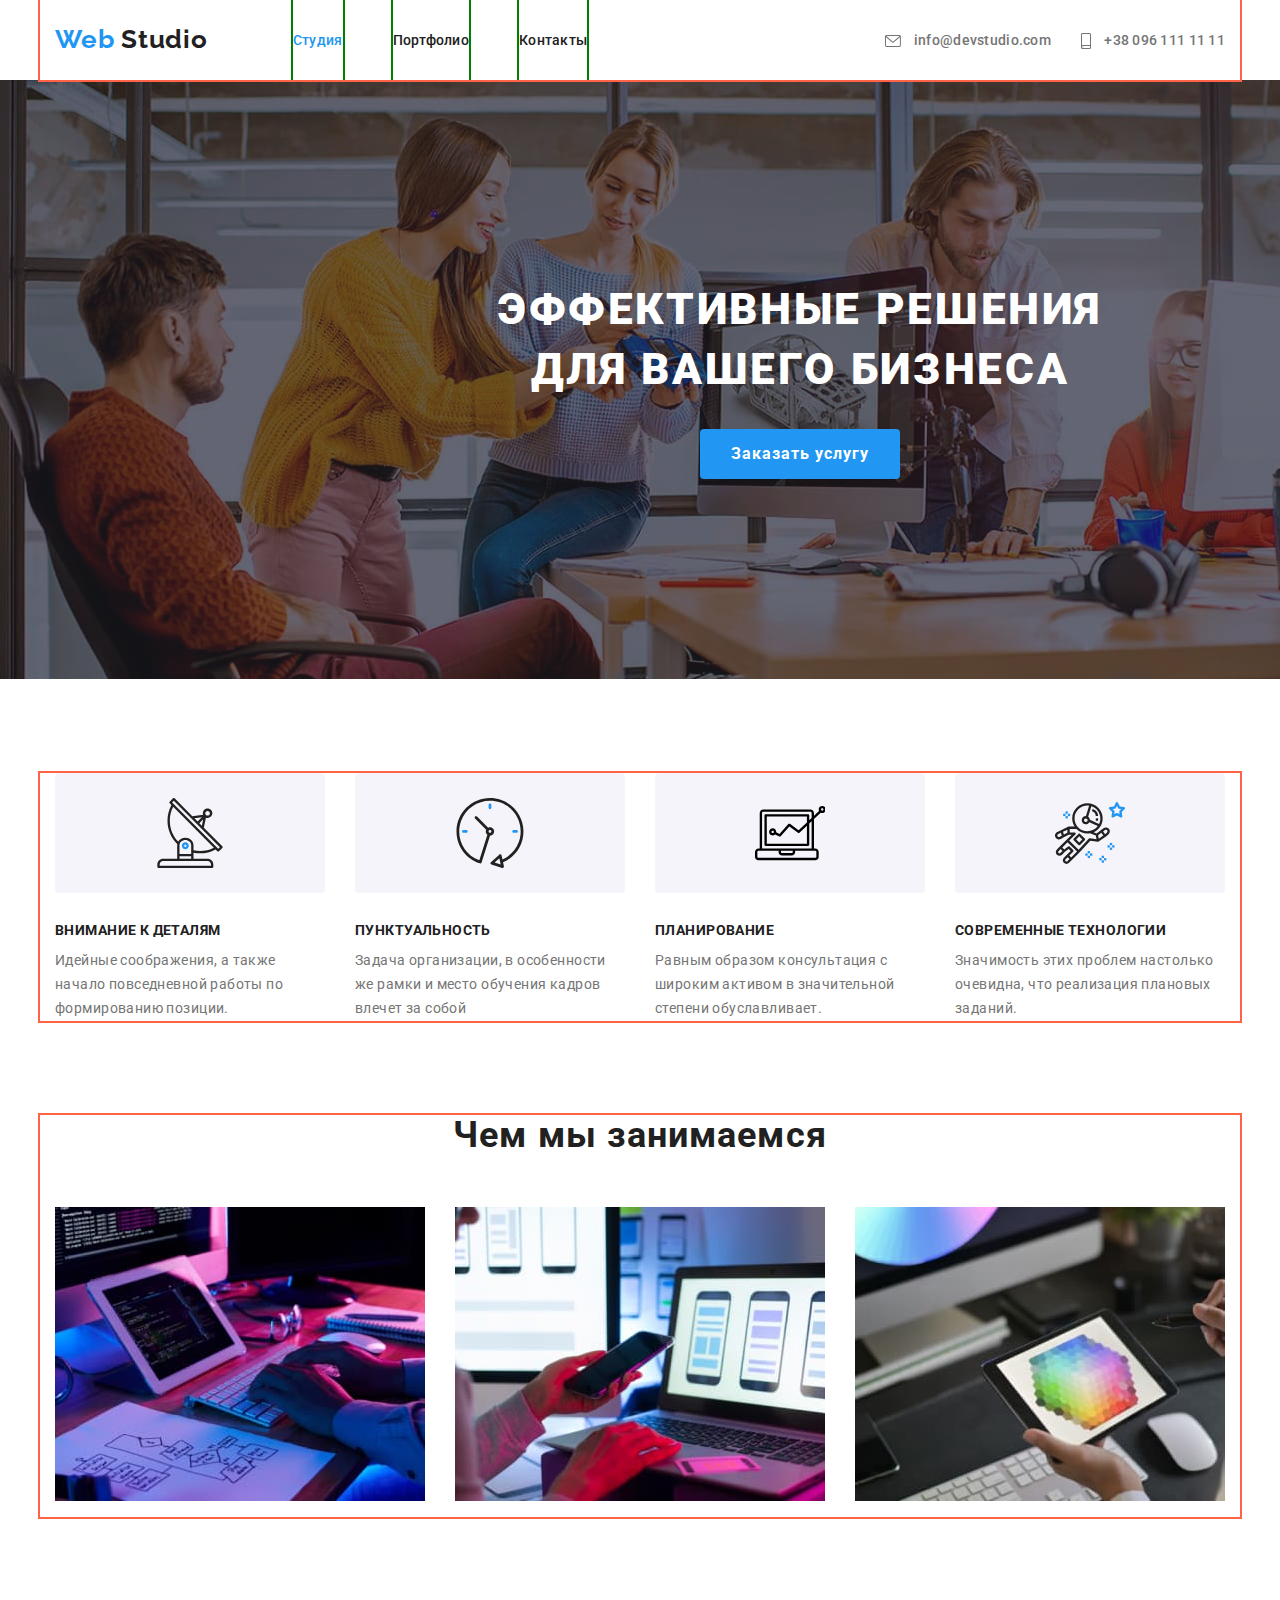
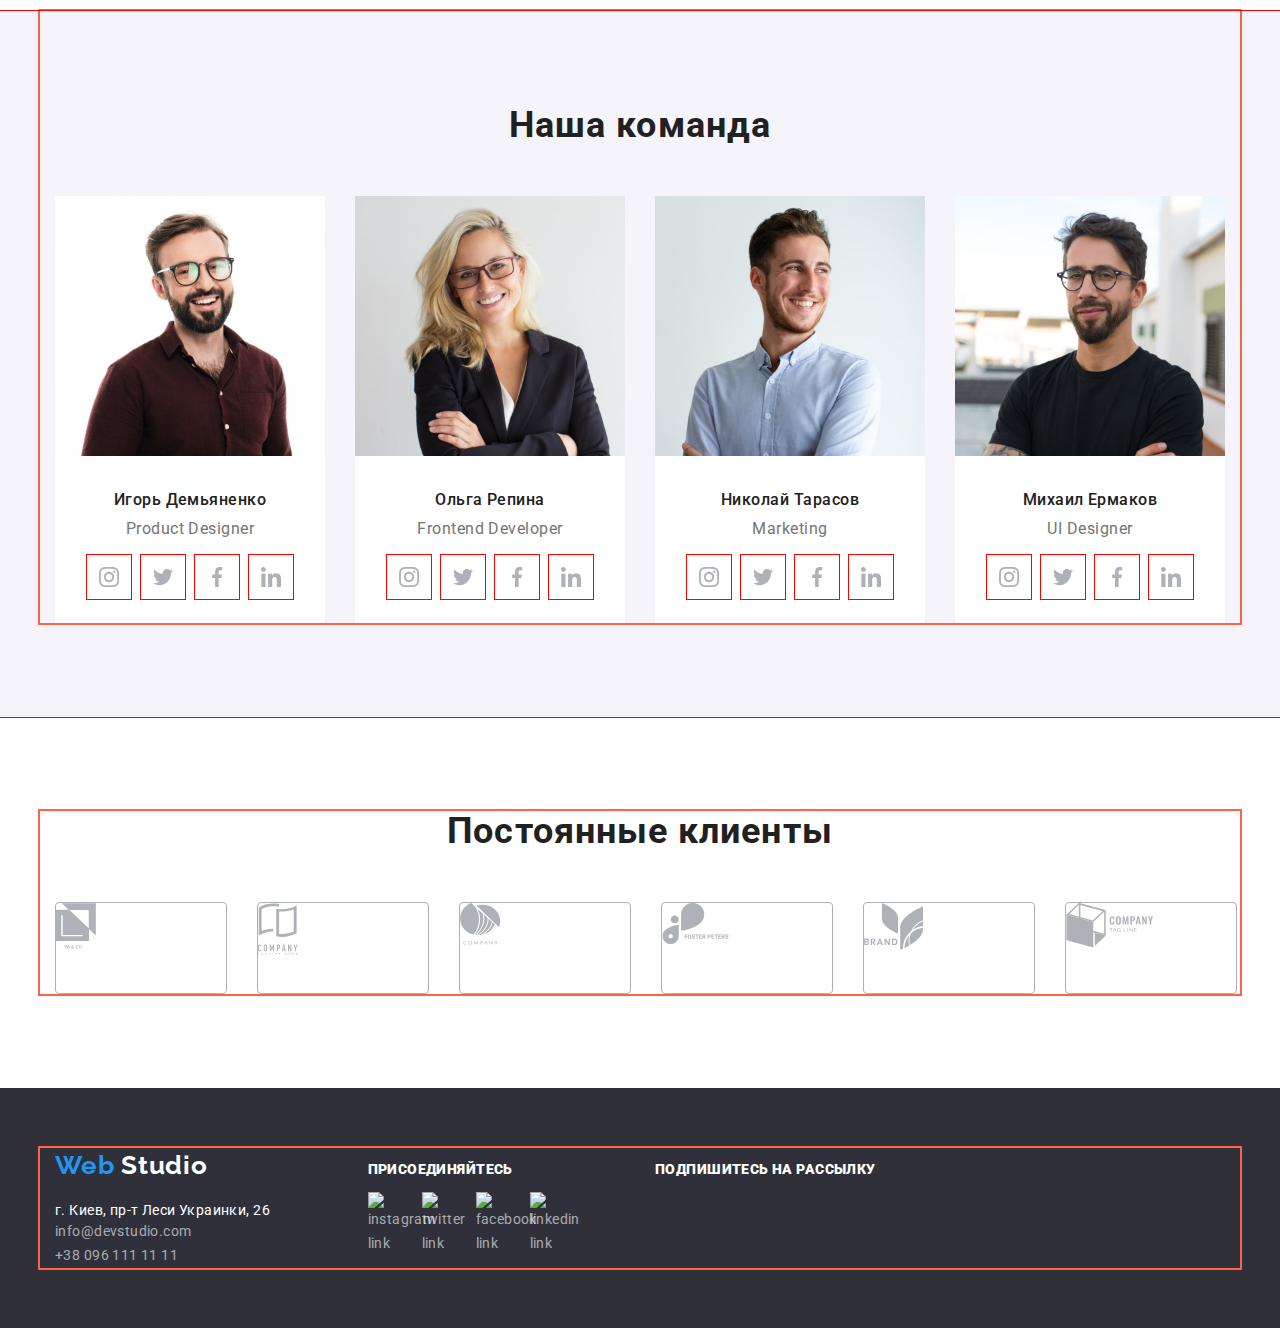
==== index.html @ 0bfc482b "111" ====
<!DOCTYPE html>
<html lang="ru">
	<head>
		<meta charset="UTF-8" />
		<meta name="viewport" content="width=device-width, initial-scale=1.0" />
		<title>Web Studio</title>
		<link rel="stylesheet" href="./css/normalize.css" />
		<link href="https://fonts.googleapis.com/css2?family=Raleway:wght@700&family=Roboto:wght@400;500;700;900&display=swap" rel="stylesheet">
		<link rel="stylesheet" href="./css/main.css" />
	</head>
	<body>
		<!-- header and navbar -->
		<header>
			<div class="container head">	
			<nav class="main-nav">
				
				<a class="logo" href="./index.html">
					<span>Web</span>
					Studio
				</a>
				<ul class="page-nav">
					<li><a class="nav-link active" href="">Студия</a></li>
					<li><a class="nav-link" href="portfolio.html">Портфолио</a></li>
					<li><a class="nav-link" href="">Контакты</a></li>
				</ul>
			</nav>
			<ul class="main-contacts">
				<li>
					<a class="con-link" href="mailto:info@devstudio.com">
						<svg class="contact-icon" width="16" height="12">
							<use href="./images/symbol-defs.svg#envelope" ></use>
						</svg>
						info@devstudio.com</a>
				</li>
				<li>
					<a class="con-link" href="tel:+380961111111">
						<svg class="contact-icon" width="10" height="16">
							<use href="./images/symbol-defs.svg#smartphone"></use>
						</svg>
						+38 096 111 11 11
					</a>
				</li>
			</ul>
				
			</div>

		</header>
		<main>
			<!-- hero -->
			<section class="overlay-banner">
				<div class="overlay-container">
				<h1 class="overlay">Эффективные решения<br> для вашего бизнеса</h1>

				<button type="button">Заказать услугу</button>
				</div>
			</section>
			<!-- our-advantages-section -->
			<section class="features-list">
				<div class="container">
				<h2 class="hidden">Наши преимущества</h2>
				<ul class="advantages">
					<li>
						
						<div class="feature-background">
							<svg class="feature-icon">
								<use href="./images/symbol-defs.svg#antenna">
								</use>
							</svg>
						</div>
						<h3 class="feature-name attention">Внимание к деталям</h3>
						<p class="feature-desc">
							Идейные соображения, а также начало повседневной работы по формированию позиции.
						</p>
					</li>
					<li>
						
						<div class="feature-background">
							<svg class="feature-icon">
								<use href="./images/symbol-defs.svg#clock">
								</use>
							</svg>
						</div>
						<h3 class="feature-name punctuality">Пунктуальность</h3>
						<p class="feature-desc">
							Задача организации, в особенности же рамки и место обучения кадров влечет за собой
						</p>
					</li>
					<li>
						
						<div class="feature-background">
							<svg class="feature-icon">
								<use href="./images/symbol-defs.svg#pc">
								</use>
							</svg>
						</div>
						<h3 class="feature-name planning">Планирование</h3>
						<p class="feature-desc">
							Равным образом консультация с широким активом в значительной степени обуславливает.
						</p>
					</li>
					<li>
						
						<div class="feature-background">
							<svg class="feature-icon">
								<use href="./images/symbol-defs.svg#spaceman">
								</use>
							</svg>
						</div>
						<h3 class="feature-name technology">Современные технологии</h3>
						<p class="feature-desc">
							Значимость этих проблем настолько очевидна, что реализация плановых заданий.
						</p>
					</li>
				</ul>
				</div>
			</section>
			<!-- what-are-we-doing-section -->
			<section class="what-we-do">
				<div class="container">
				<h2>Чем мы занимаемся</h2>
				<ul class="inventions">
					<li class="inventions-item">
						<a href=""><img src="./images/box1.jpg" alt="laptop image" width="370"  /></a>
						<h3 class="overlay">Десктопные приложения</h3>
					</li>
					<li class="inventions-item">
						<a href=""><img src="./images/box2.jpg" alt="cell phone image" width="370" /></a>
						<h3 class="overlay">Мобильные приложения</h3>
					</li>
					<li class="inventions-item">
						<a href=""><img src="./images/box3.jpg" alt="mac image" width="370" /></a>
						<h3 class="overlay">Дизайнерские решения</h3>
					</li>
				</ul>
				</div>
			</section>
			<!-- our-team-section -->
			<section class="our-team">
				<div class="container">
				<h2>Наша команда</h2>

				<!-- our-team-list -->
				<ul class="team">
					<li>
						<img class="avatar" src="./images/igor.jpg" alt="фото Игорь Демьяненко" width="270" />
						
						<h3>Игорь Демьяненко</h3>
						<p class="position">Product Designer</p>

						<!-- social-media-links -->
						<ul class="employer-social">
							<li class="list-item">
								<a class="soclink" href="">
									<svg class="social-icon"><use href="./images/symbol-defs.svg#instalogo"></use> </svg>
									<!-- <img src="./images/instalogo.svg" alt="instagram link" width="20" /> -->
								</a>
							</li>
							<li class="list-item">
								<a class="soclink" href="">
									<svg class="social-icon">
										<use href="./images/symbol-defs.svg#twitlogo"></use>
									</svg>
									<!-- <img src="./images/twitlogo.svg" alt="twitter link" width="20" /> -->
								</a>
							</li>
							<li class="list-item">
								<a class="soclink" href="">
									<svg class="social-icon">
										<use href="./images/symbol-defs.svg#fblogo"></use>
									</svg>
									<!-- <img src="./images/fblogo.svg" alt="facebook link" width="20" /> -->
								</a>
							</li>
							<li class="list-item">
								<a class="soclink" href="">
									<svg class="social-icon">
										<use href="./images/symbol-defs.svg#lilogo"></use>
									</svg>
									<!-- <img src="./images/lilogo.svg" alt="linkedin link" width="20" /> -->
								</a>
							</li>
						</ul>
					</li>

					<li>
						<img class="avatar" src="./images/olga1.jpg" alt="фото Ольга Репина" width="270" />
						<h3>Ольга Репина</h3>
						<p p class="position">Frontend Developer</p>

						<!-- social-media-links -->
						<ul class="employer-social">
							<li class="list-item">
								<a class="soclink" href="">
									<svg class="social-icon">
										<use href="./images/symbol-defs.svg#instalogo"></use>
									</svg>
									<!-- <img src="./images/instalogo.svg" alt="instagram link" width="20" /> -->
								</a>
							</li>
							<li class="list-item">
								<a class="soclink" href="">
									<svg class="social-icon">
										<use href="./images/symbol-defs.svg#twitlogo"></use>
									</svg>
									<!-- <img src="./images/twitlogo.svg" alt="twitter link" width="20" /> -->
								</a>
							</li>
							<li class="list-item">
								<a class="soclink" href="">
									<svg class="social-icon">
										<use href="./images/symbol-defs.svg#fblogo"></use>
									</svg>
									<!-- <img src="./images/fblogo.svg" alt="facebook link" width="20" /> -->
								</a>
							</li>
							<li class="list-item">
								<a class="soclink" href="">
									<svg class="social-icon">
										<use href="./images/symbol-defs.svg#lilogo"></use>
									</svg>
									<!-- <img src="./images/lilogo.svg" alt="linkedin link" width="20" /> -->
								</a>
							</li>
						</ul>
					</li>

					<li>
						<img class="avatar" src="./images/nikolay.jpg" alt="фото Николай Тарасов" width="270" />
						<h3>Николай Тарасов</h3>
						<p p class="position">Marketing</p>

						<!-- social-media-links -->
						<ul class="employer-social">
							<li class="list-item">
								<a class="soclink" href="">
									<svg class="social-icon">
										<use href="./images/symbol-defs.svg#instalogo"></use>
									</svg>
									<!-- <img src="./images/instalogo.svg" alt="instagram link" width="20" /> -->
								</a>
							</li>
							<li class="list-item">
								<a class="soclink" href="">
									<svg class="social-icon">
										<use href="./images/symbol-defs.svg#twitlogo"></use>
									</svg>
									<!-- <img src="./images/twitlogo.svg" alt="twitter link" width="20" /> -->
								</a>
							</li>
							<li class="list-item">
								<a class="soclink" href="">
									<svg class="social-icon">
										<use href="./images/symbol-defs.svg#fblogo"></use>
									</svg>
									<!-- <img src="./images/fblogo.svg" alt="facebook link" width="20" /> -->
								</a>
							</li>
							<li class="list-item">
								<a class="soclink" href="">
									<svg class="social-icon">
										<use href="./images/symbol-defs.svg#lilogo"></use>
									</svg>
									<!-- <img src="./images/lilogo.svg" alt="linkedin link" width="20" /> -->
								</a>
							</li>
						</ul>
					</li>

					<li>
						<img class="avatar" src="./images/mikhail.jpg" alt="фото Михаил Ермаков" width="270" />
						<h3>Михаил Ермаков</h3>
						<p p class="position">UI Designer</p>

						<!-- social-media-links -->
						<ul class="employer-social">
							<li class="list-item">
								<a class="soclink" href="">
									<svg class="social-icon">
										<use href="./images/symbol-defs.svg#instalogo"></use>
									</svg>
									<!-- <img src="./images/instalogo.svg" alt="instagram link" width="20" /> -->
								</a>
							</li>
							<li class="list-item">
								<a class="soclink" href="">
									<svg class="social-icon">
										<use href="./images/symbol-defs.svg#twitlogo"></use>
									</svg>
									<!-- <img src="./images/twitlogo.svg" alt="twitter link" width="20" /> -->
								</a>
							</li>
							<li class="list-item">
								<a class="soclink" href="">
									<svg class="social-icon">
										<use href="./images/symbol-defs.svg#fblogo"></use>
									</svg>
									<!-- <img src="./images/fblogo.svg" alt="facebook link" width="20" /> -->
								</a>
							</li>
							<li class="list-item">
								<a class="soclink" href="">
									<svg class="social-icon">
										<use href="./images/symbol-defs.svg#lilogo"></use>
									</svg>
									<!-- <img src="./images/lilogo.svg" alt="linkedin link" width="20" /> -->
								</a>
							</li>
						</ul>
					</li>
				</ul>
				</div>
			</section>
			<!-- regular-customers-section -->
			<section class="regular-customers">
				<div class="container">
				<h2>Постоянные клиенты</h2>
				<!-- regular-customers-list -->
				<ul class="customers-logo">
					<li>
						<a class="customer-svg" href="">
							<svg class="customer-link">
								<use href="./images/symbol-defs.svg#yacologo" width="44" height="49"></use>
							</svg>
							<!-- <img src="./images/yacologo.svg" alt=" компания YA & CO" width="44" / > -->
						</a>
					</li>
					<li>
						<a class="customer-svg" href="">
							<svg class="customer-link">
								<use href="./images/symbol-defs.svg#taglinelogo" width="40" height="52"></use>
							</svg>
							<!-- <img src="./images/taglinelogo.svg" alt=" компания Tagline Here Company" width="40" /> -->
						</a>
					</li>
					<li>
						<a class="customer-svg" href="">
							<svg class="customer-link">
								<use href="./images/symbol-defs.svg#companylogo" width="41" height="42"></use>
							</svg>
							<!-- <img src="./images/companylogo.svg" alt=" компания Company" width="41" /> -->
						</a>
					</li>
					<li>
						<a class="customer-svg" href="">
							<svg class="customer-link">
								<use href="./images/symbol-defs.svg#fosterlogo" width="80" height="42"></use>
							</svg>
							<!-- <img src="./images/fosterlogo.svg" alt=" компания Foster Peters" width="80" /> -->
						</a>
					</li>
					<li>
						<a class="customer-svg" href="">
							<svg class="customer-link">
								<use href="./images/symbol-defs.svg#brandlogo" width="59" height="47"></use>
							</svg>
							<!-- <img src="./images/brandlogo.svg" alt=" компания Brand" width="60" /> -->
						</a>
					</li>
					<li>
						<a class="customer-svg" href="">
							<svg class="customer-link">
								<use href="./images/symbol-defs.svg#taglogo" width="88" height="45"></use>
							</svg>
							<!-- <img src="./images/taglogo.svg" alt=" компания Tag Line Company" width="89" /> -->
						</a>
					</li>
				</ul>
				</div>
			</section>
		</main>
		<!-- footer-section -->
		<footer>
			<div class="container footer">
			<div class="footer-left">
				<a class="footer-logo" href="./index.html">
					<span>Web</span>
					Studio
				</a>

				<address>
					<a class="map"
						href="https://www.google.com/maps/d/viewer?mid=10uSM3H-mIU3GznYo2szRIEphczw&msa=0&ll=50.42732700000004%2C30.538092&z=17"
						target="_blank"
						title="Google карта"
					>
						г. Киев, пр-т Леси Украинки, 26
					</a></br>
					<a href="mailto:info@devstudio.com">info@devstudio.com</a></br>

					<a href="tel:+380961111111">+38 096 111 11 11</a>
				</address>
			</div>
			<div class="footer-middle">
			<p><b>присоединяйтесь</b></p>
			
			<ul class="footer-social">
				<li>
					<a href="">
						<img src="./images/instalogo.svg" alt="instagram link" width="20" />
					</a>
				</li>
				<li>
					<a href="">
						<img src="./images/twitlogo.svg" alt="twitter link" width="20" />
					</a>
				</li>
				<li>
					<a href="">
						<img src="./images/fblogo.svg" alt="facebook link" width="20" />
					</a>
				</li>
				<li>
					<a href=""><img src="./images/lilogo.svg" alt="linkedin link" width="20" /></a>
				</li>
			</ul>
			</div>
			<div class="footer-right">
			<p><b>Подпишитесь на рассылку</b></p>
			<!--<button type="button">Подписаться</button>-->
			</div>
			</div>
		</footer>
	</body>
</html>
---- css/main.css ----
:root {
	--main-bg-color: #ffffff;
	--sec-bg-color: #f5f4fa;
	--footer-bg-color: #2f303a;
	--footer-ico-bg: #ffffff;
	--features-bg-color: #f5f4fa;
	--main-txt-color: #212121;
	--sec-txt-color: #757575;
	--over-txt-color: #ffffff;
	--accent-color: #2196f3;
}
html {
	box-sizing: border-box;
}

*,
*::before,
*::after {
	box-sizing: inherit;
}
/* fonts
font-family: 'Raleway', sans-serif;
font-family: 'Roboto', sans-serif; */

/*body main bg color and fonts, other main colors and styles */
body {
	background-color: var(--main-bg-color);
	color: var(--main-txt-color);
	font-family: "Roboto", sans-serif;
}
ul {
	list-style-type: none;
	padding: 0px;
	margin: 0px;
}
p,
.con-link {
	color: var(--sec-txt-color);
}

/*.team {
	background-color: var(--sec-bg-color);
}*/
.our-team {
	background-color: var(--sec-bg-color);
}
footer {
	background-color: var(--footer-bg-color);
}
span {
	color: var(--accent-color);
}
/* logo style */

.logo {
	font-family: "Raleway", sans-serif;
	font-weight: bold;
	font-size: 26px;
	line-height: 1.15;
	letter-spacing: 0.03em;
	color: var(--main-txt-color);
	text-decoration: none;
	margin-right: 85px;
}

.nav-link {
	color: var(--main-txt-color);

	display: block;
	padding-top: 32px;
	padding-bottom: 32px;
}
.nav-link,
.con-link {
	font-weight: 500;
	font-size: 14px;
	line-height: 1.15;
	letter-spacing: 0.02em;
	text-decoration: none;
}
.nav-link.active {
	color: var(--accent-color);
}
.nav-link:hover,
.nav-link:focus,
.con-link:hover,
.con-link:focus {
	color: var(--accent-color);
}
.contact-icon {
	margin-right: 10px;
	vertical-align: middle;
	fill: currentColor;
}

/* hero */
.overlay-banner {
	/*padding-bottom: 94px;*/

	padding-top: 200px;
	padding-bottom: 200px;
	background-color: grey;
	background-image: linear-gradient(to right, rgba(47, 48, 58, 0.4), rgba(47, 48, 58, 0.4)), url("../images/hero.jpg");
	max-width: 1600px;
	background-repeat: no-repeat;
	margin-right: auto;
	margin-left: auto;
	/*background-image: url("../images/hero.jpg");
	background-image: linear-gradient(to right, rgba(255, 0, 0, 0.4), rgba(0, 0, 255, 0.4));*/
}
.overlay-container {
	text-align: center;
	/*padding-top: 200px;
	padding-bottom: 200px;
	background: grey;*/
	/*outline: 2px solid tomato;*/
	/*height: 600px;*/
	width: 1600px;
	margin-left: auto;
	margin-right: auto;
}
.overlay {
	color: var(--over-txt-color);
	/*background-color: grey;*/
}
.overlay-container button {
	cursor: pointer;
}
h1 {
	font-weight: 900;
	font-size: 44px;
	line-height: 1.36;
	text-align: center;
	letter-spacing: 0.06em;
	text-transform: uppercase;
	margin-top: 0;
}
button {
	font-family: "Roboto", sans-serif;
	font-weight: bold;
	font-size: 16px;
	line-height: 1.87;
	text-align: center;
	letter-spacing: 0.06em;
	background-color: var(--accent-color);
	color: var(--over-txt-color);
	width: 200px;
	height: 50px;
	border: transparent;
	border-radius: 4px;
}
/* features with hidden h2 */
.features-list {
	padding-top: 94px;
	padding-bottom: 94px;
}
.hidden {
	display: none;
}
.what-we-do {
	padding-bottom: 94px;
}
.features {
	background-color: var(--features-bg-color);
}

.feature-name {
	font-weight: bold;
	font-size: 14px;
	line-height: 1.14;
	letter-spacing: 0.03em;
	text-transform: uppercase;
	margin-top: 0px;
	margin-bottom: 10px;
}
.feature-background {
	display: flex;
	background-color: #f5f4fa;
	width: 270px;
	height: 120px;
	align-items: center;
	justify-content: center;
	border-radius: 4px;
	margin-bottom: 30px;
}
.feature-icon {
	width: 70px;
	height: 70px;
}
.feature-desc {
	font-size: 14px;
	line-height: 1.71;
	letter-spacing: 0.03em;
	margin-top: 0;
	margin-bottom: 0px;
}
h2 {
	font-weight: bold;
	font-size: 36px;
	line-height: 1.16;
	text-align: center;
	letter-spacing: 0.03em;
	margin-top: 0;
	margin-bottom: 0;
	margin-bottom: 50px;
}
h3.overlay {
	font-weight: bold;
	font-size: 14px;
	line-height: 1.15;
	text-align: center;
	letter-spacing: 0.03em;
	text-transform: uppercase;
	margin-top: 0px;
	margin-bottom: 0px;
}
.team h3 {
	font-weight: 500;
}
.team h3,
.position {
	font-size: 16px;
	line-height: 1.18;
	text-align: center;
	letter-spacing: 0.03em;
	margin-top: 0px;

	padding-bottom: px;
}
.team h3 {
	margin-bottom: 10px;
}
/* svg logo*/
.contact-icon {
	width: px;
}
.employer-social li {
	display: flex;
	align-items: center;
	justify-content: center;
	width: 44px;
	height: 44px;
	outline: 1px solid red;
}

.employer-social li a {
	display: block;
	/*width: 20px;
	height: 20px;*/
	width: 44px;
	height: 44px;
	display: flex;
	align-items: center;
	justify-content: center;
}
.soclink {
	width: 44px;
	height: 44px;
}
/*.soclink:hover {
	background-color: var(--accent-color);
	border-radius: 50%;
}
.soclink :hover {
	fill: white;
}*/
.list-item a:hover {
	background-color: var(--accent-color);
	border-radius: 50%;
}
.list-item svg:hover {
	fill: white;
}
/*.employer-social a:hover {
	background-color: var(--accent-color);
	border-radius: 50%;
	fill: white;
}*/
/*.employer-social svg:hover {
	fill: white;
}*/

/*.employer-social li:hover {
	background-color: var(--accent-color);
	
	border-radius: 50%;
	cursor: pointer;
}
.employer-social .social-link:hover {
	fill: white;
}*/

.social-icon {
	width: 20px;
	height: 20px;
	fill: #afb1b8;
}

.regular-customers .container h2 {
	/*padding-top: 94px;*/
}
.regular-customers {
	padding-top: 94px;
	padding-bottom: 94px;
}
.our-team .container {
	padding-top: 94px;
}
.customers-logo li {
	border: 1px solid #afb1b8;
	border-radius: 4px;
}
.our-team {
	padding-bottom: 94px;
	outline: 1px solid red;
}
.team {
	display: flex;
	/*padding-bottom: 94px;*/
}
.team li {
	margin-right: 30px;
	background-color: var(--main-bg-color);
}
.team li:last-child {
	margin-right: 0px;
}
.team .avatar {
	margin-bottom: 30px;
}
.team .position {
	margin-bottom: 16px;
}
.employer {
	margin-bottom: 10px;
}
.employer-social {
	margin-bottom: 24px;
	display: flex;
	/*padding-left: 44px;*/
	margin-left: 32px;
	margin-right: 32px;
}

.employer-social li {
	margin-right: 10px;
}
.employer-social li:last-child {
	margin-right: 0;
}
.employer-social img {
	padding: 0;
}
/* footer */
.footer-logo {
	font-family: "Raleway", sans-serif;
	font-weight: bold;
	font-size: 26px;
	line-height: 1.15;
	letter-spacing: 0.03em;
	color: var(--over-txt-color);
	text-decoration: none;
}
footer .map {
	font-style: normal;
	font-weight: normal;
	text-transform: inherit;
}
footer p,
.map {
	font-weight: bold;
	font-size: 14px;
	line-height: 1.14;
	letter-spacing: 0.03em;
	text-transform: uppercase;
	color: var(--over-txt-color);
}
footer a {
	color: rgba(255, 255, 255, 0.6);
	font-weight: normal;
	font-style: normal;
	font-size: 14px;
	line-height: 1.71;
	text-decoration: none;
	letter-spacing: 0.03em;
}
/* -=P O R T F O L I O=- */
.filters {
	padding-top: 94px;
	padding-bottom: 94px;
}
.filters .filters-list {
	display: flex;
	justify-content: center;
	margin-bottom: 50px;
}
.filters-list li {
	margin-right: 8px;
}
.filters-list li:last-child {
	margin-right: 0px;
}
.filter-b {
	font-weight: 500;
	font-size: 16px;
	line-height: 1.62;
	text-align: center;
	letter-spacing: 0.03em;
	background-color: var(--features-bg-color);
	color: var(--main-txt-color);
}
.filters button:hover,
.filters button:focus {
	background-color: var(--accent-color);
	color: var(--over-txt-color);
}

.portfolio h3 {
	font-weight: bold;
	font-size: 18px;
	line-height: 2;
	letter-spacing: 0.06em;
	margin-bottom: 0;
	margin-top: 0px;
}
.description {
	font-size: 16px;
	line-height: 1.87;
	letter-spacing: 0.03em;
	color: var(--sec-txt-color);
	margin-top: 4px;
}
.selected {
	background-color: var(--accent-color);
	color: var(--over-txt-color);
}
.filter-b {
	padding-left: 20px;
	padding-right: 20px;
	padding-bottom: 6px;
	padding-top: 6px;
	width: auto;
	height: auto;
}
.thumbnails {
	margin-top: 90px;
	padding-left: 0px;
	padding-right: 0px;
	margin-bottom: 94px;
}
.portfolio {
	display: flex;

	flex-wrap: wrap;
}
.portfolio li {
	margin-right: 30px;
	/*outline: 1px solid #eeeeee;*/
	margin-bottom: 30px;
}
.item-border {
	border-left: 1px solid #eeeeee;
	border-bottom: 1px solid #eeeeee;
	border-right: 1px solid #eeeeee;
	padding-left: 24px;
	padding-right: 24px;
	padding-bottom: 20px;
	padding-top: 20px;
}
.portfolio li:nth-last-child(-n + 3) {
	margin-bottom: 0;
}
.portfolio li:nth-child(3n + 0) {
	margin-right: 0px;
}
.portfolio-item img {
	display: block;
}
.portfolio a {
	color: var(--main-txt-color);
	text-decoration: none;
}
.porfolio .overlay {
	font-style: normal;
	font-weight: normal;
	font-size: 18px;
	line-height: 1.55;
	letter-spacing: 0.03em;
}

/* -= Home Work 3 =- */
/* -= blocks & flexes =- */

.container {
	width: 1200px;
	padding-left: 15px;
	padding-right: 15px;
	margin-left: auto;
	margin-right: auto;
	/*background-color: salmon;*/
	outline: 2px solid tomato;
}
.head {
	height: 80px;
}
/*.main-nav,
a,
ul {
	display: flex;
}*/
.main-nav,
.page-nav {
	display: flex;
	align-items: center;
}

.main-nav li {
	outline: 2px solid green;
	margin-right: 50px;
}
.main-nav li:last-child {
	margin-right: 0;
}
.main-contacts {
	display: flex;
	align-items: center;
	margin-left: auto;
}
.main-contacts li {
	margin-right: 30px;
}
.main-contacts li:last-child {
	margin-right: 0;
}

.head {
	display: flex;
}
.head ul {
	padding-left: 0;
}
.advantages {
	display: flex;
}
.advantages li {
	width: 270px;
	margin-right: 30px;
}
.advantages li:last-child {
	margin-right: 0px;
}
.inventions {
	display: flex;
}
.inventions li {
	margin-right: 30px;
}
.inventions li:last-child {
	margin-right: 0;
}
.inventions-item a {
	padding: 0;
	display: block;
}
.inventions-item a img {
	display: block;
}
.customers-logo {
	display: flex;

	/*padding-bottom: 94px;*/
	/*outline: 1px solid black;*/
}
.customers-logo li {
	display: inline-table;

	width: 170px;
	height: 90px;
	margin-right: 30px;
}
.customer-svg {
	align-items: center;
	min-height: 90px;
	display: flex;
	justify-content: center;
}
.customer-link {
	background-position: center;
	width: 170px;
	height: 90px;
}
.customers-logo :last-child {
	margin-right: 0px;
}

footer {
	padding-top: 60px;
	padding-bottom: 60px;
}
.footer-left {
	flex-basis: 231px;
}
.footer-left .footer-logo {
	display: block;
	margin-bottom: 20px;
}
.footer-middle {
	flex-basis: 206px;
}
.footer-social {
	display: flex;
}
.footer-social li {
	width: 44px;
	margin-right: 10px;
}
.footer-social li:last-child {
	margin-right: 0px;
}
.footer-right {
	flex-basis: 570px;
}

.footer {
	display: flex;
	justify-content: space-between;
	align-items: baseline;
	/*align-items: center;*/
}

.fake-picture {
	width: 270px;
	height: 120px;
	margin-bottom: 30px;
	background-color: lightgrey;
}

.filters-list button {
	padding-top: 6px;
	padding-bottom: 6px;
	padding-left: 22px;
	padding-right: 22px;
}
.description {
	margin-bottom: 0;
}
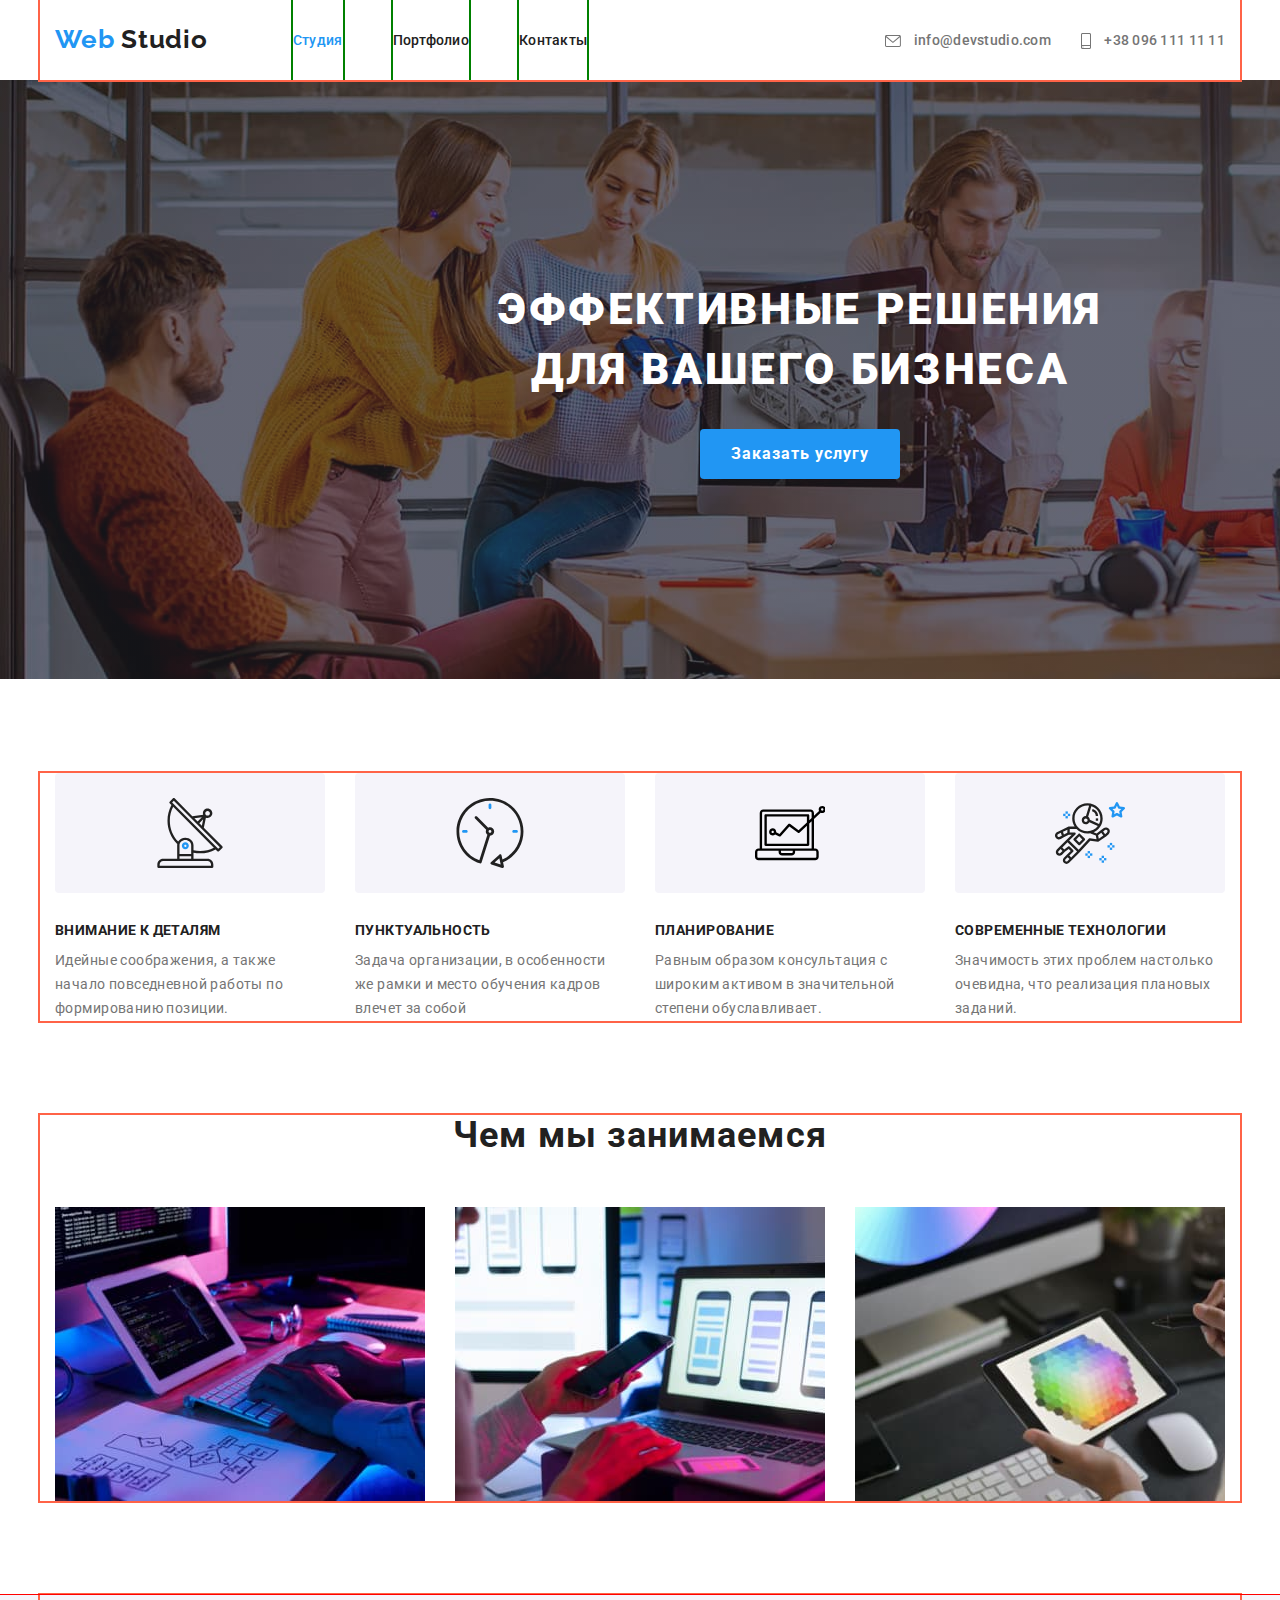
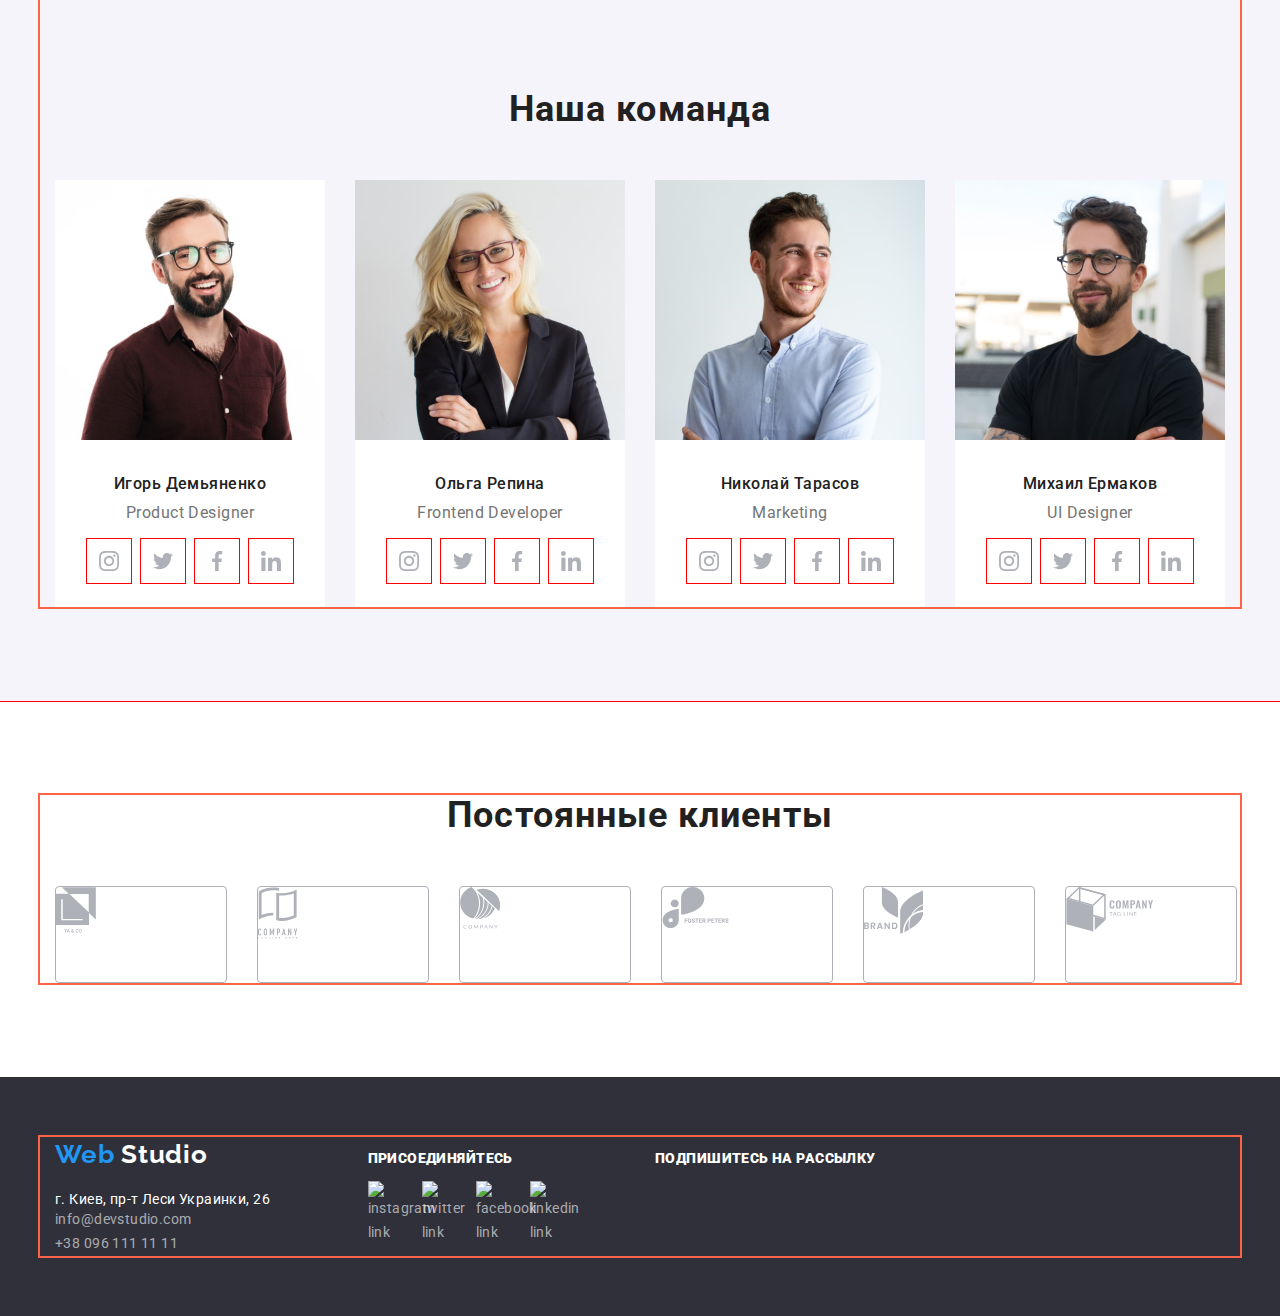
==== commit 1de08169: "inventions-fixed" ====
--- a/index.html
+++ b/index.html
@@ -121,15 +121,15 @@
 				<ul class="inventions">
 					<li class="inventions-item">
 						<a href=""><img src="./images/box1.jpg" alt="laptop image" width="370"  /></a>
-						<h3 class="overlay">Десктопные приложения</h3>
+						<!-- <h3 class="overlay">Десктопные приложения</h3> -->
 					</li>
 					<li class="inventions-item">
 						<a href=""><img src="./images/box2.jpg" alt="cell phone image" width="370" /></a>
-						<h3 class="overlay">Мобильные приложения</h3>
+						<!-- <h3 class="overlay">Мобильные приложения</h3> -->
 					</li>
 					<li class="inventions-item">
 						<a href=""><img src="./images/box3.jpg" alt="mac image" width="370" /></a>
-						<h3 class="overlay">Дизайнерские решения</h3>
+						<!-- <h3 class="overlay">Дизайнерские решения</h3> -->
 					</li>
 				</ul>
 				</div>
--- a/css/main.css
+++ b/css/main.css
@@ -567,10 +567,9 @@
 }
 .customers-logo {
 	display: flex;
-
-	/*padding-bottom: 94px;*/
-	/*outline: 1px solid black;*/
-}
+}
+/*padding-bottom: 94px;*/
+/*outline: 1px solid black;*/
 .customers-logo li {
 	display: inline-table;
 
@@ -578,12 +577,12 @@
 	height: 90px;
 	margin-right: 30px;
 }
-.customer-svg {
+/*.customer-svg {
 	align-items: center;
 	min-height: 90px;
 	display: flex;
 	justify-content: center;
-}
+}*/
 .customer-link {
 	background-position: center;
 	width: 170px;
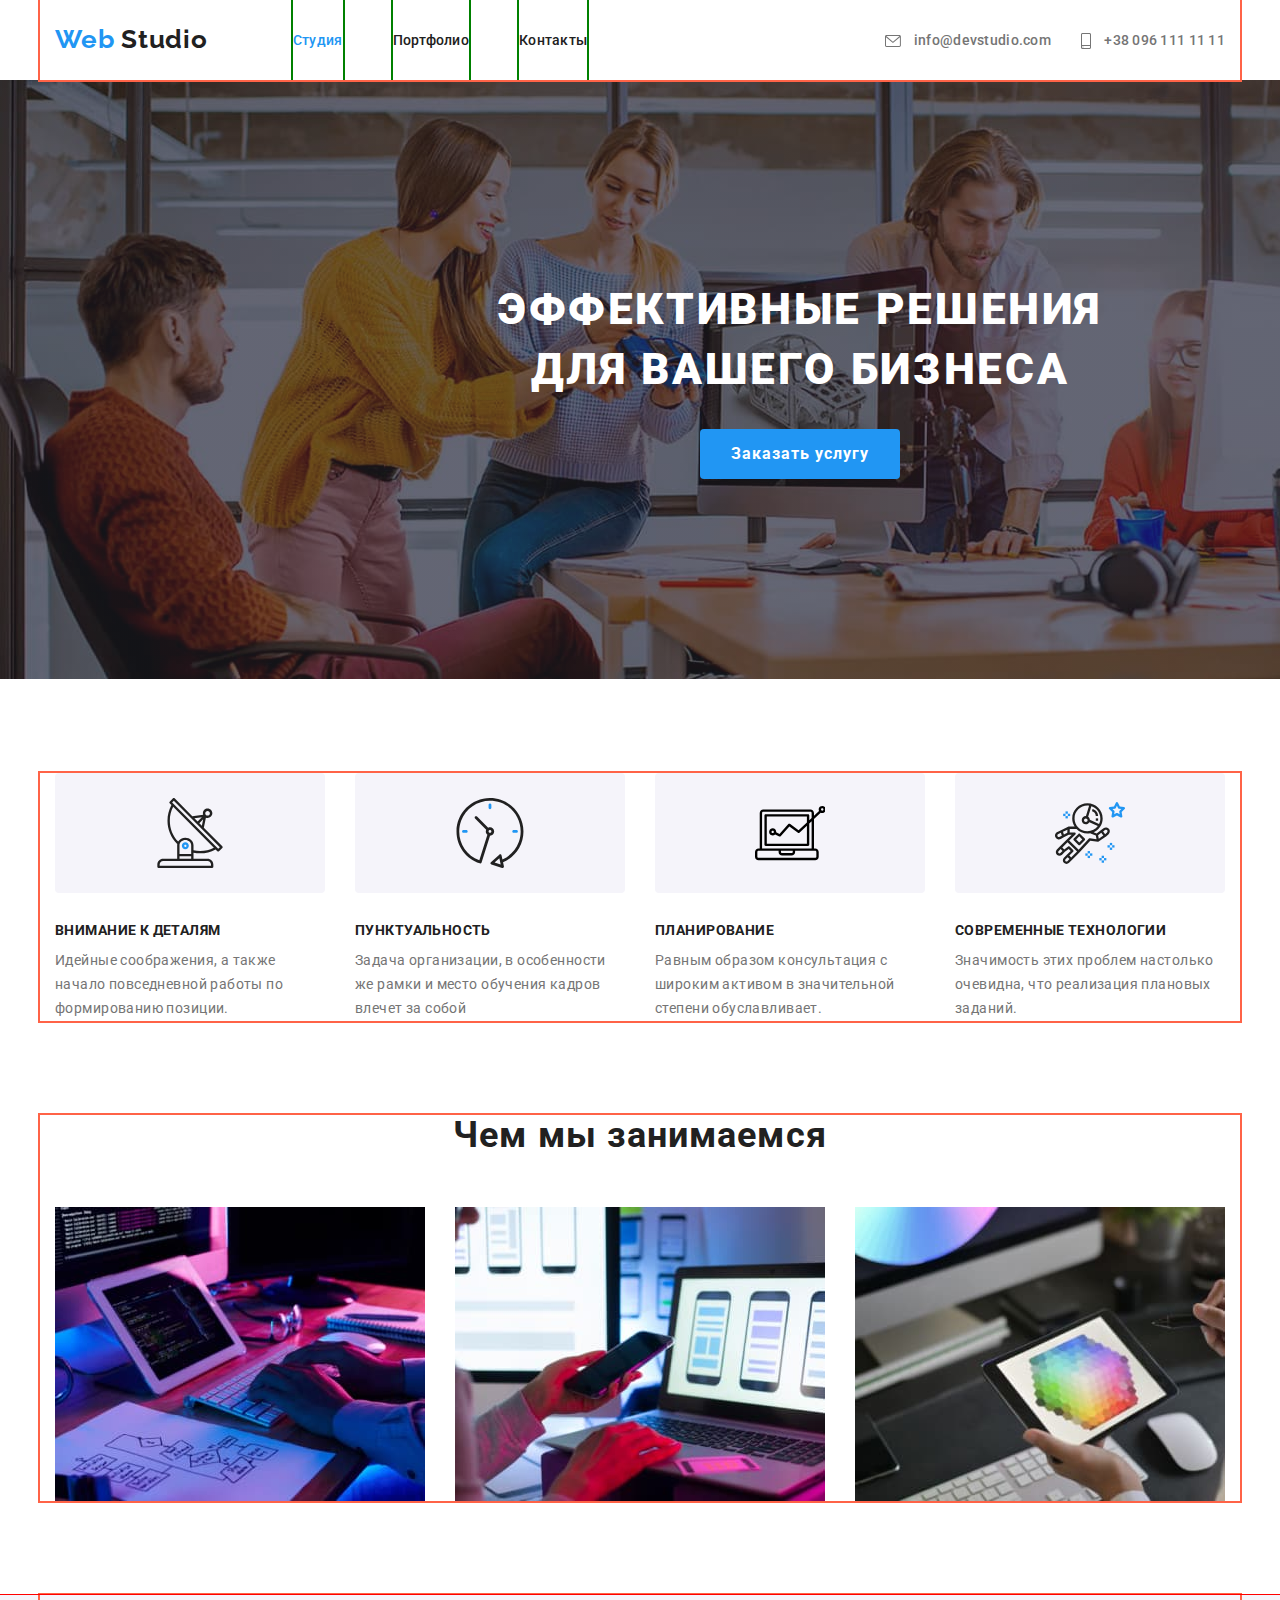
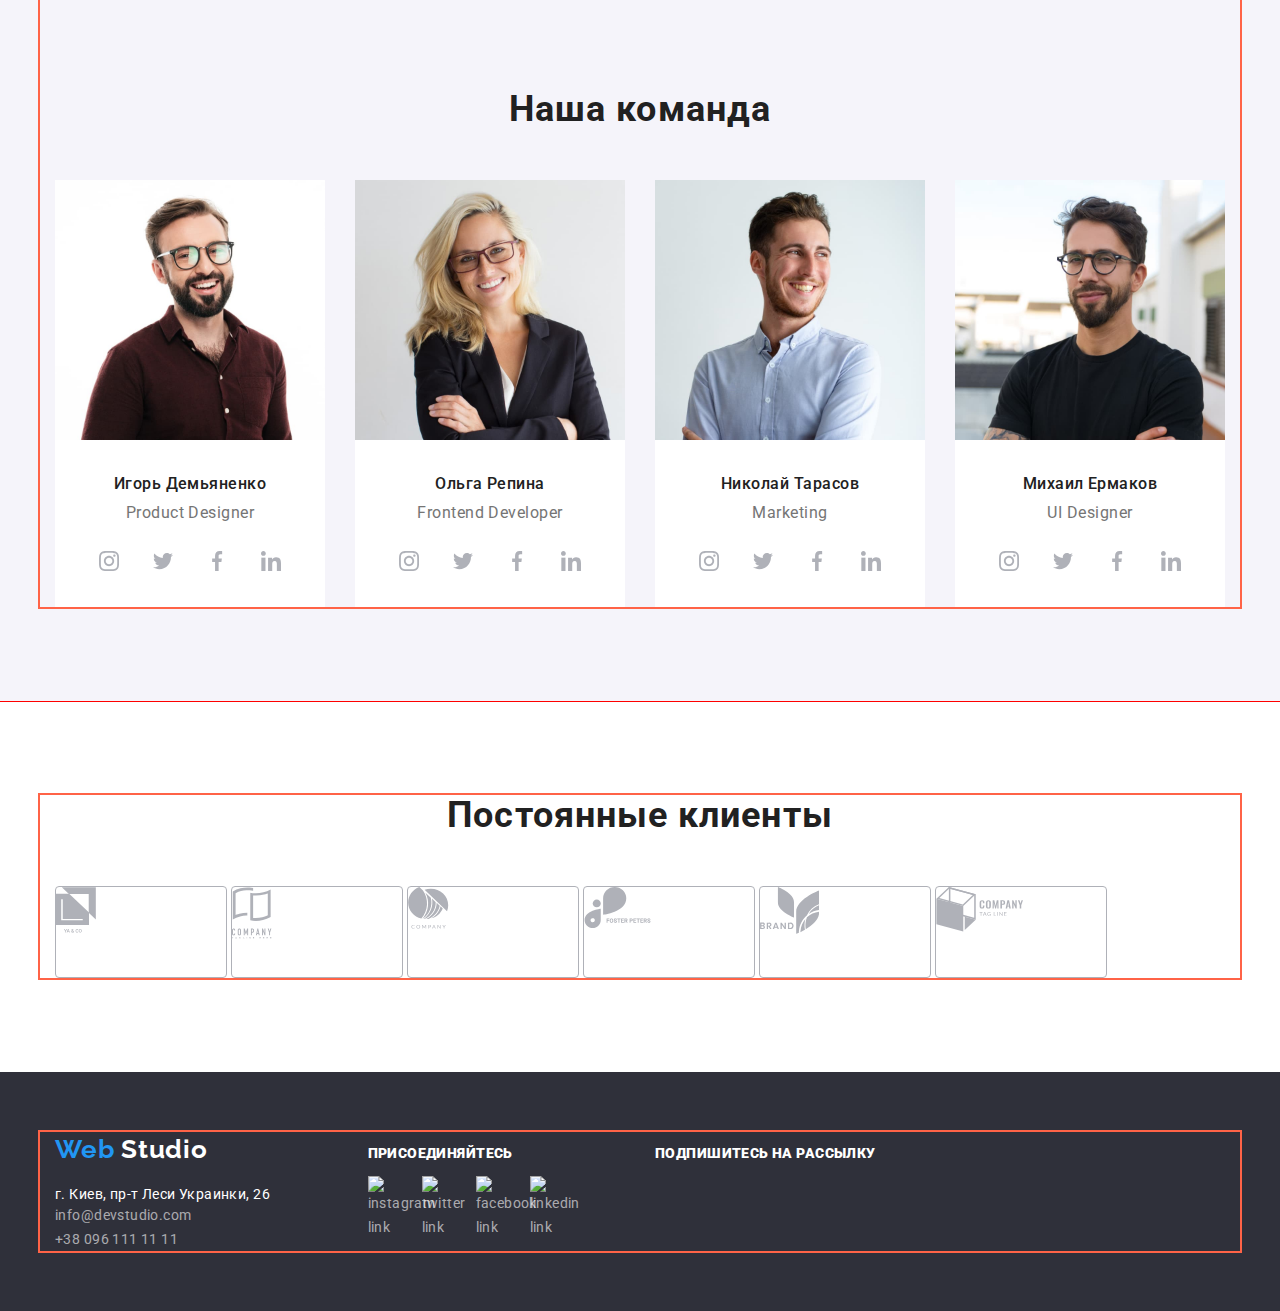
==== commit 7aa9d1ac: "sldglsgjbsf;o" ====
--- a/index.html
+++ b/index.html
@@ -316,50 +316,50 @@
 				<h2>Постоянные клиенты</h2>
 				<!-- regular-customers-list -->
 				<ul class="customers-logo">
-					<li>
-						<a class="customer-svg" href="">
-							<svg class="customer-link">
-								<use href="./images/symbol-defs.svg#yacologo" width="44" height="49"></use>
+					<li class="customer-item">
+						<a class="customer-svg" href="">
+							<svg class="customer-link" width="44" height="49">
+								<use href="./images/symbol-defs.svg#yacologo" ></use>
 							</svg>
 							<!-- <img src="./images/yacologo.svg" alt=" компания YA & CO" width="44" / > -->
 						</a>
 					</li>
-					<li>
-						<a class="customer-svg" href="">
-							<svg class="customer-link">
-								<use href="./images/symbol-defs.svg#taglinelogo" width="40" height="52"></use>
+					<li class="customer-item">
+						<a class="customer-svg" href="">
+							<svg class="customer-link" width="40" height="52">
+								<use href="./images/symbol-defs.svg#taglinelogo" ></use>
 							</svg>
 							<!-- <img src="./images/taglinelogo.svg" alt=" компания Tagline Here Company" width="40" /> -->
 						</a>
 					</li>
-					<li>
-						<a class="customer-svg" href="">
-							<svg class="customer-link">
-								<use href="./images/symbol-defs.svg#companylogo" width="41" height="42"></use>
+					<li class="customer-item">
+						<a class="customer-svg" href="">
+							<svg class="customer-link" width="41" height="42">
+								<use href="./images/symbol-defs.svg#companylogo" ></use>
 							</svg>
 							<!-- <img src="./images/companylogo.svg" alt=" компания Company" width="41" /> -->
 						</a>
 					</li>
-					<li>
-						<a class="customer-svg" href="">
-							<svg class="customer-link">
-								<use href="./images/symbol-defs.svg#fosterlogo" width="80" height="42"></use>
+					<li class="customer-item">
+						<a class="customer-svg" href="">
+							<svg class="customer-link" width="80" height="42">
+								<use href="./images/symbol-defs.svg#fosterlogo" ></use>
 							</svg>
 							<!-- <img src="./images/fosterlogo.svg" alt=" компания Foster Peters" width="80" /> -->
 						</a>
 					</li>
-					<li>
-						<a class="customer-svg" href="">
-							<svg class="customer-link">
-								<use href="./images/symbol-defs.svg#brandlogo" width="59" height="47"></use>
+					<li class="customer-item">
+						<a class="customer-svg" href="">
+							<svg class="customer-link" width="59" height="47">
+								<use href="./images/symbol-defs.svg#brandlogo" ></use>
 							</svg>
 							<!-- <img src="./images/brandlogo.svg" alt=" компания Brand" width="60" /> -->
 						</a>
 					</li>
-					<li>
-						<a class="customer-svg" href="">
-							<svg class="customer-link">
-								<use href="./images/symbol-defs.svg#taglogo" width="88" height="45"></use>
+					<li class="customer-item">
+						<a class="customer-svg" href="">
+							<svg class="customer-link" width="88" height="45">
+								<use href="./images/symbol-defs.svg#taglogo" ></use>
 							</svg>
 							<!-- <img src="./images/taglogo.svg" alt=" компания Tag Line Company" width="89" /> -->
 						</a>
--- a/css/main.css
+++ b/css/main.css
@@ -240,7 +240,6 @@
 	justify-content: center;
 	width: 44px;
 	height: 44px;
-	outline: 1px solid red;
 }
 
 .employer-social li a {
@@ -268,27 +267,9 @@
 	background-color: var(--accent-color);
 	border-radius: 50%;
 }
-.list-item svg:hover {
+.list-item a:hover svg {
 	fill: white;
 }
-/*.employer-social a:hover {
-	background-color: var(--accent-color);
-	border-radius: 50%;
-	fill: white;
-}*/
-/*.employer-social svg:hover {
-	fill: white;
-}*/
-
-/*.employer-social li:hover {
-	background-color: var(--accent-color);
-	
-	border-radius: 50%;
-	cursor: pointer;
-}
-.employer-social .social-link:hover {
-	fill: white;
-}*/
 
 .social-icon {
 	width: 20px;
@@ -503,11 +484,7 @@
 .head {
 	height: 80px;
 }
-/*.main-nav,
-a,
-ul {
-	display: flex;
-}*/
+
 .main-nav,
 .page-nav {
 	display: flex;
@@ -565,29 +542,30 @@
 .inventions-item a img {
 	display: block;
 }
-.customers-logo {
-	display: flex;
-}
-/*padding-bottom: 94px;*/
-/*outline: 1px solid black;*/
-.customers-logo li {
-	display: inline-table;
-
+/*.customers-logo  {
+	display: flex;
+}*/
+.customer-item {
+	display: inline-flex;
+	vertical-align: middle;
+}
+.customer-item a {
+	width: 170px;
+	height: 90px;
+}
+/*.customers-logo li {
 	width: 170px;
 	height: 90px;
 	margin-right: 30px;
-}
+}*/
 /*.customer-svg {
-	align-items: center;
 	min-height: 90px;
 	display: flex;
-	justify-content: center;
 }*/
-.customer-link {
-	background-position: center;
+/*.customer-link {
 	width: 170px;
 	height: 90px;
-}
+}*/
 .customers-logo :last-child {
 	margin-right: 0px;
 }
@@ -627,12 +605,12 @@
 	/*align-items: center;*/
 }
 
-.fake-picture {
+/*.fake-picture {
 	width: 270px;
 	height: 120px;
 	margin-bottom: 30px;
 	background-color: lightgrey;
-}
+}*/
 
 .filters-list button {
 	padding-top: 6px;
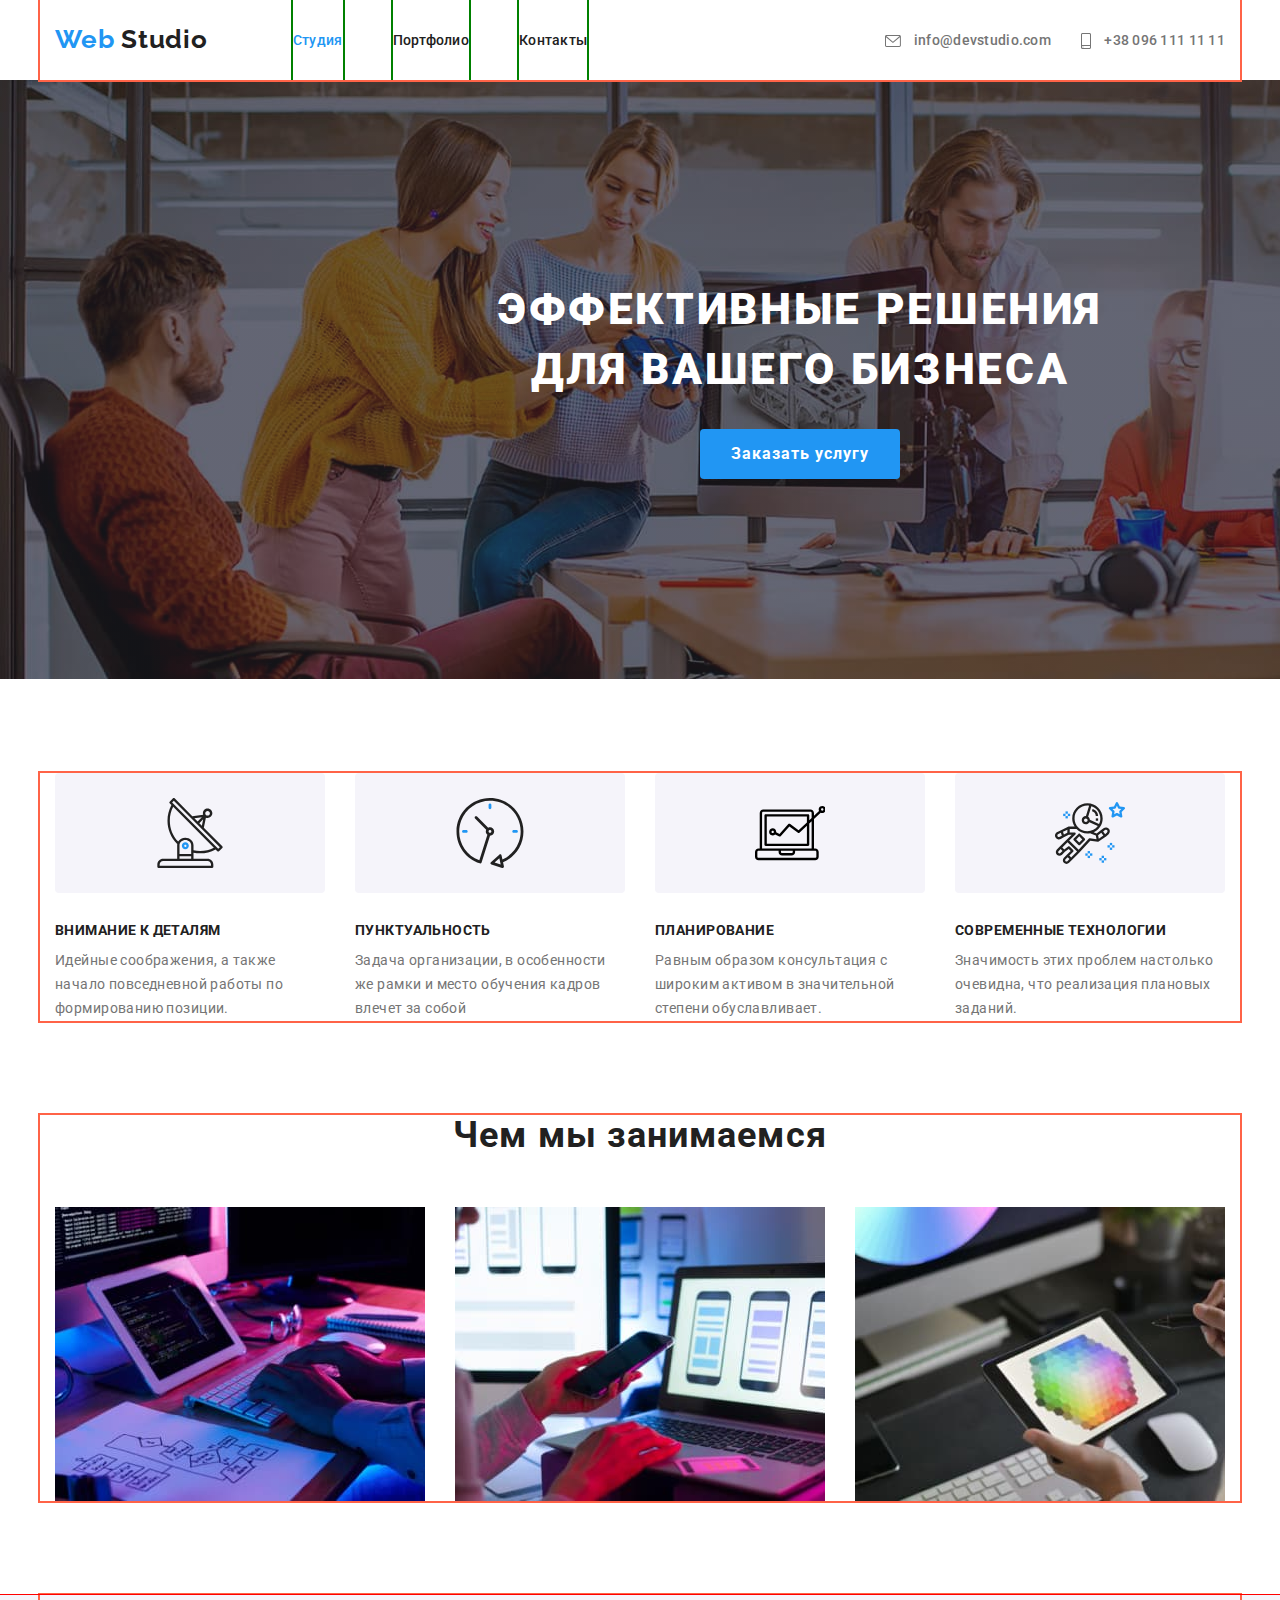
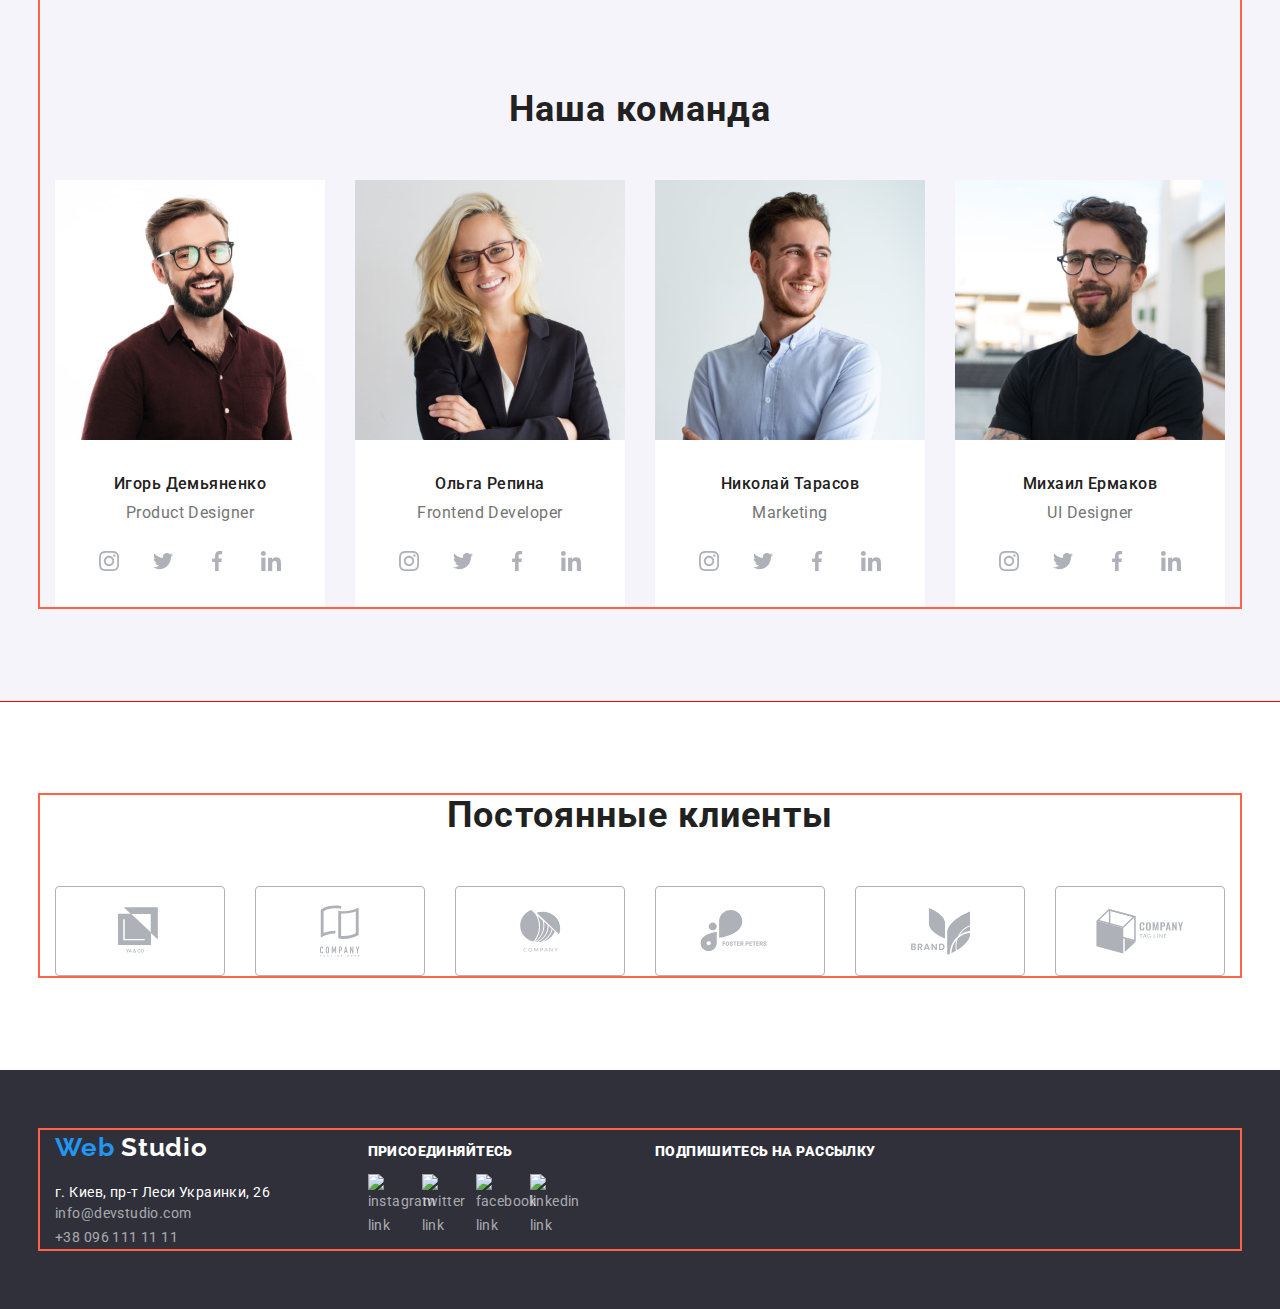
==== commit 9cf2bf3c: "regular-customers-flex" ====
--- a/index.html
+++ b/index.html
@@ -312,7 +312,7 @@
 			</section>
 			<!-- regular-customers-section -->
 			<section class="regular-customers">
-				<div class="container">
+				<div class="container custom">
 				<h2>Постоянные клиенты</h2>
 				<!-- regular-customers-list -->
 				<ul class="customers-logo">
--- a/css/main.css
+++ b/css/main.css
@@ -256,13 +256,7 @@
 	width: 44px;
 	height: 44px;
 }
-/*.soclink:hover {
-	background-color: var(--accent-color);
-	border-radius: 50%;
-}
-.soclink :hover {
-	fill: white;
-}*/
+
 .list-item a:hover {
 	background-color: var(--accent-color);
 	border-radius: 50%;
@@ -288,6 +282,7 @@
 	padding-top: 94px;
 }
 .customers-logo li {
+	/*outline: 1px solid #afb1b8;*/
 	border: 1px solid #afb1b8;
 	border-radius: 4px;
 }
@@ -545,13 +540,26 @@
 /*.customers-logo  {
 	display: flex;
 }*/
-.customer-item {
+.customers-logo li {
+	margin-right: 30px;
+}
+.customers-logo :last-child {
+	margin-right: 0px;
+}
+/*.customer-item {
 	display: inline-flex;
 	vertical-align: middle;
+}*/
+.customers-logo {
+	display: flex;
 }
 .customer-item a {
-	width: 170px;
-	height: 90px;
+	display: block;
+	width: 168px;
+	height: 88px;
+	display: flex;
+	align-items: center;
+	justify-content: center;
 }
 /*.customers-logo li {
 	width: 170px;
@@ -569,6 +577,10 @@
 .customers-logo :last-child {
 	margin-right: 0px;
 }
+.custom {
+	padding-left: 15px;
+	padding-right: 15px;
+}
 
 footer {
 	padding-top: 60px;
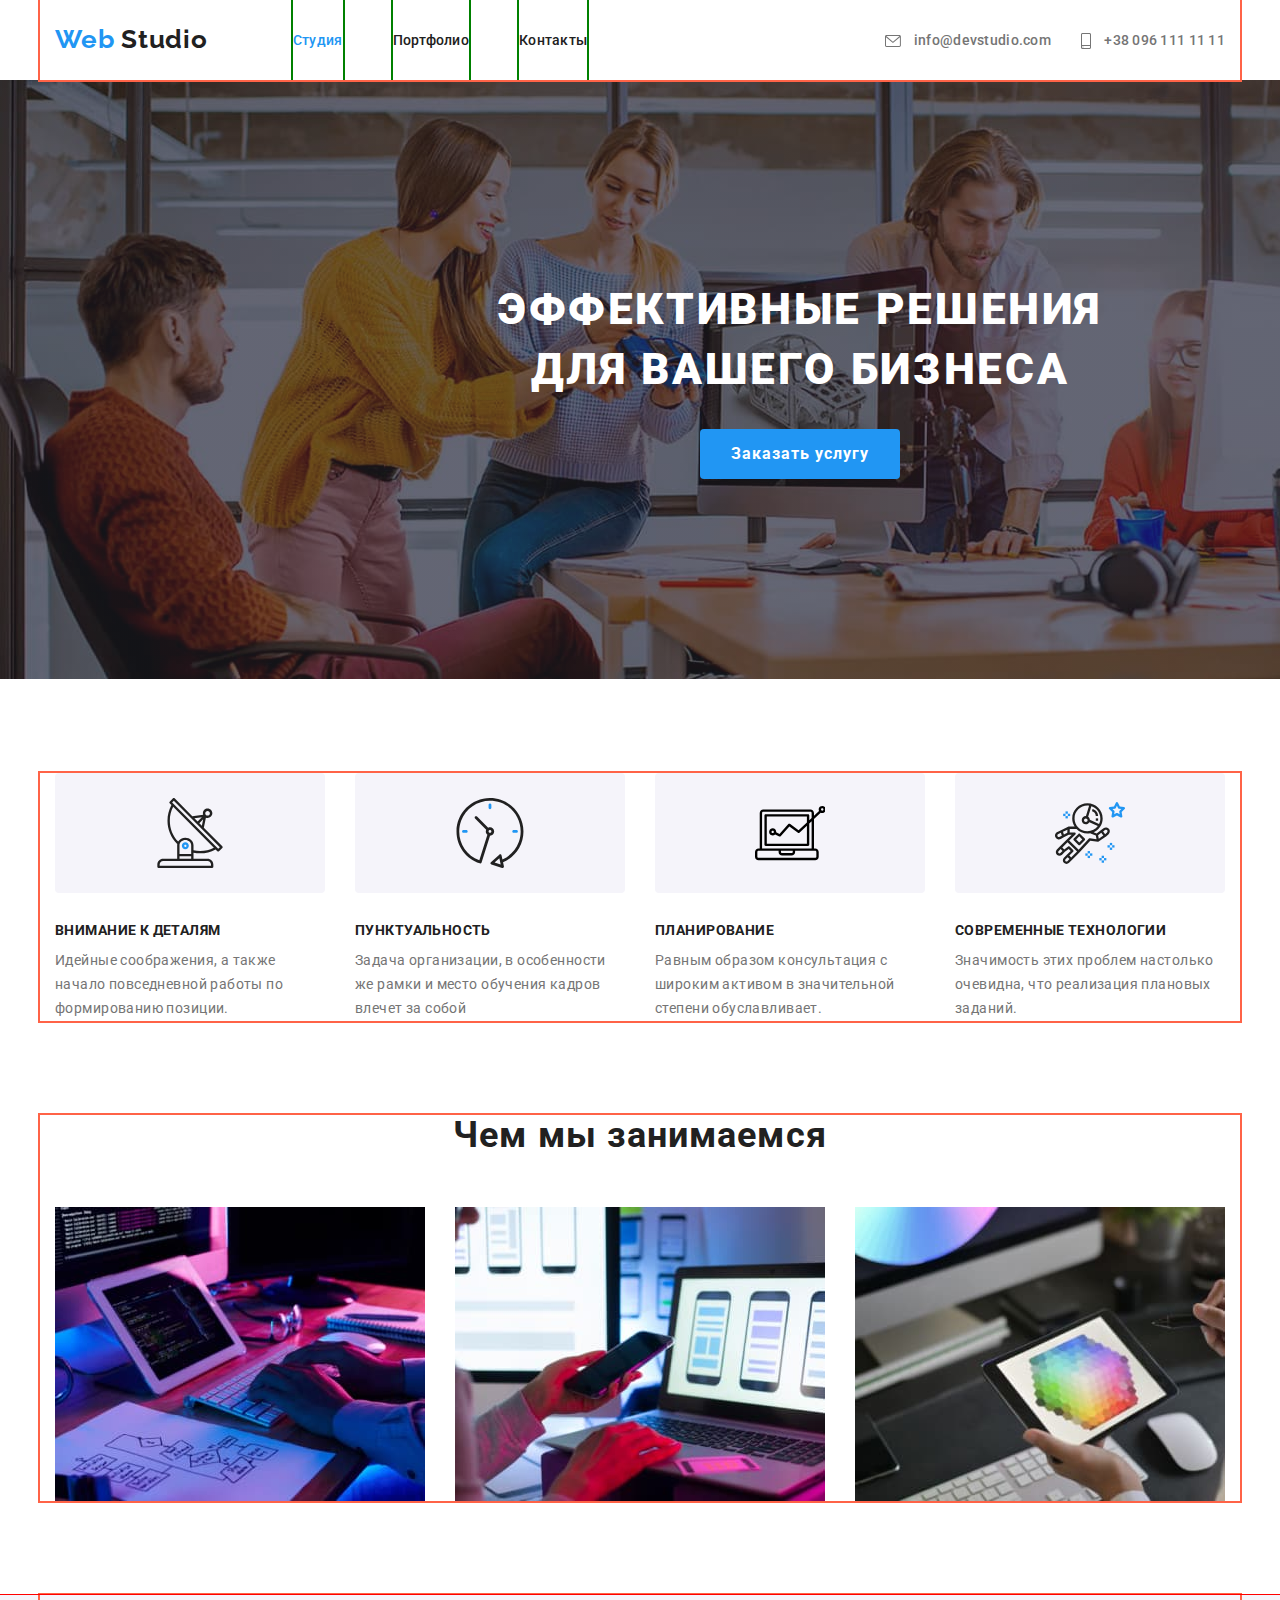
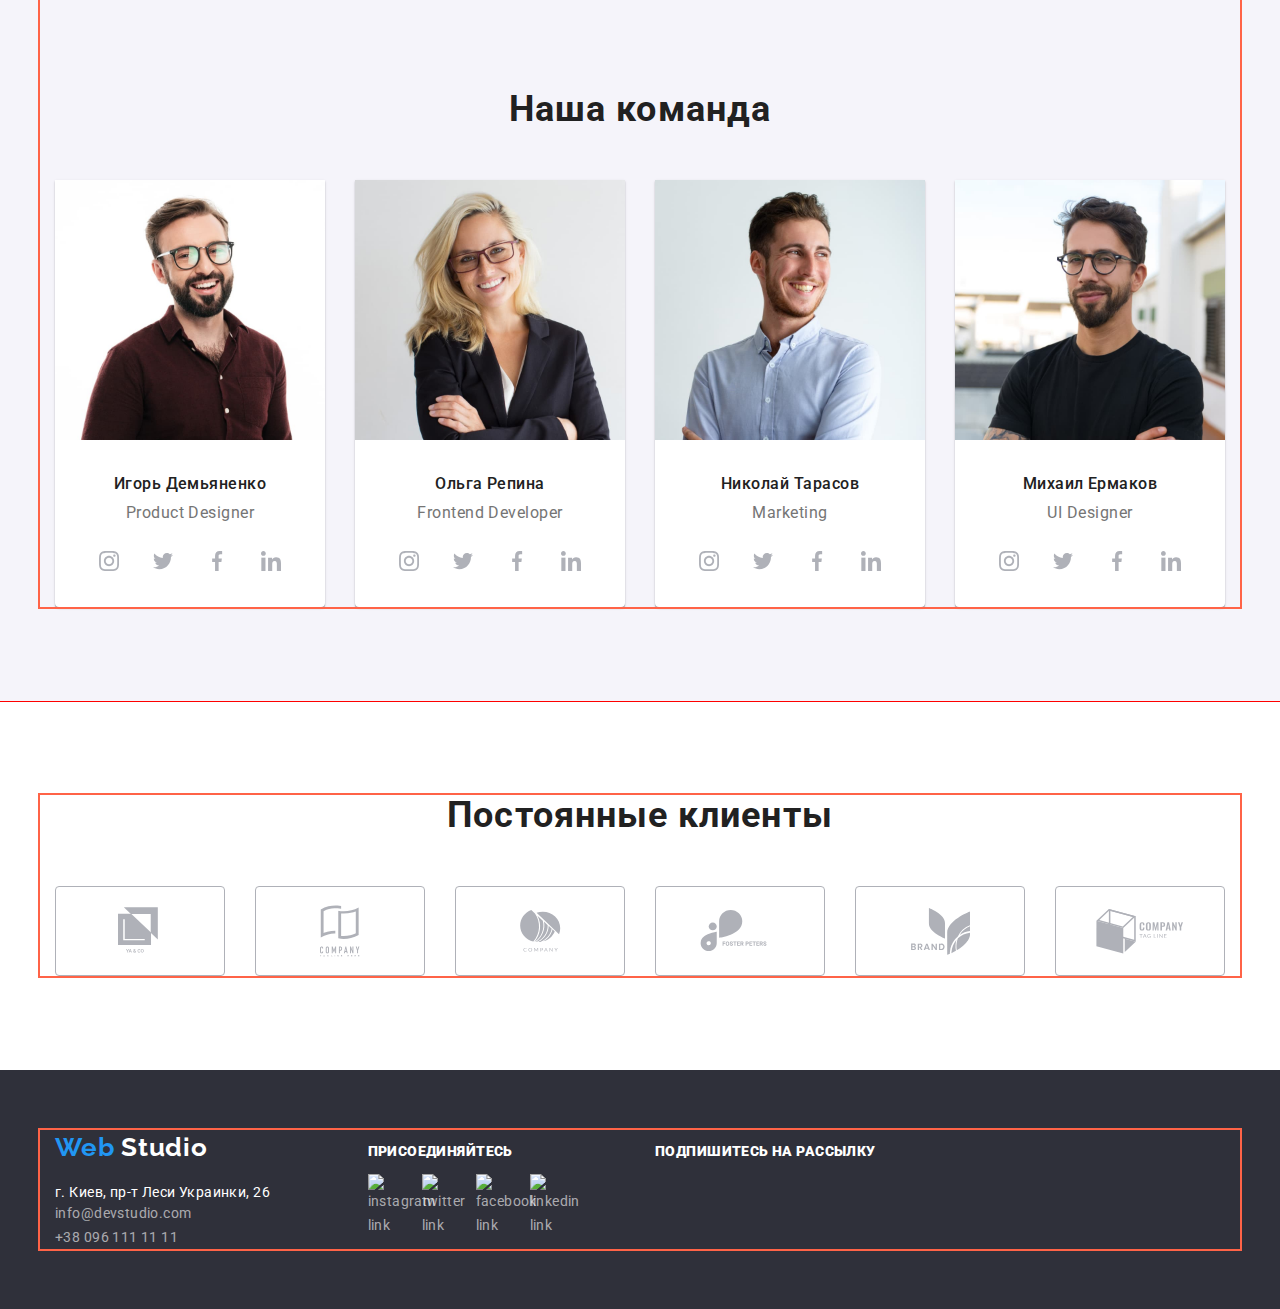
==== commit 5cd7d05c: "22-30" ====
--- a/index.html
+++ b/index.html
@@ -141,7 +141,7 @@
 
 				<!-- our-team-list -->
 				<ul class="team">
-					<li>
+					<li class="dossier">
 						<img class="avatar" src="./images/igor.jpg" alt="фото Игорь Демьяненко" width="270" />
 						
 						<h3>Игорь Демьяненко</h3>
@@ -182,7 +182,7 @@
 						</ul>
 					</li>
 
-					<li>
+					<li class="dossier">
 						<img class="avatar" src="./images/olga1.jpg" alt="фото Ольга Репина" width="270" />
 						<h3>Ольга Репина</h3>
 						<p p class="position">Frontend Developer</p>
@@ -224,7 +224,7 @@
 						</ul>
 					</li>
 
-					<li>
+					<li class="dossier">
 						<img class="avatar" src="./images/nikolay.jpg" alt="фото Николай Тарасов" width="270" />
 						<h3>Николай Тарасов</h3>
 						<p p class="position">Marketing</p>
@@ -266,7 +266,7 @@
 						</ul>
 					</li>
 
-					<li>
+					<li class="dossier">
 						<img class="avatar" src="./images/mikhail.jpg" alt="фото Михаил Ермаков" width="270" />
 						<h3>Михаил Ермаков</h3>
 						<p p class="position">UI Designer</p>
--- a/css/main.css
+++ b/css/main.css
@@ -95,8 +95,6 @@
 
 /* hero */
 .overlay-banner {
-	/*padding-bottom: 94px;*/
-
 	padding-top: 200px;
 	padding-bottom: 200px;
 	background-color: grey;
@@ -110,11 +108,6 @@
 }
 .overlay-container {
 	text-align: center;
-	/*padding-top: 200px;
-	padding-bottom: 200px;
-	background: grey;*/
-	/*outline: 2px solid tomato;*/
-	/*height: 600px;*/
 	width: 1600px;
 	margin-left: auto;
 	margin-right: auto;
@@ -244,8 +237,6 @@
 
 .employer-social li a {
 	display: block;
-	/*width: 20px;
-	height: 20px;*/
 	width: 44px;
 	height: 44px;
 	display: flex;
@@ -283,6 +274,10 @@
 }
 .customers-logo li {
 	/*outline: 1px solid #afb1b8;*/
+	/*border: 1px solid #afb1b8;*/
+	/*border-radius: 4px;*/
+}
+.customer-svg {
 	border: 1px solid #afb1b8;
 	border-radius: 4px;
 }
@@ -292,7 +287,10 @@
 }
 .team {
 	display: flex;
-	/*padding-bottom: 94px;*/
+}
+.dossier {
+	box-shadow: 0px 1px 3px rgba(0, 0, 0, 0.12), 0px 1px 1px rgba(0, 0, 0, 0.14), 0px 2px 1px rgba(0, 0, 0, 0.2);
+	border-radius: 0px 0px 4px 4px;
 }
 .team li {
 	margin-right: 30px;
@@ -313,7 +311,6 @@
 .employer-social {
 	margin-bottom: 24px;
 	display: flex;
-	/*padding-left: 44px;*/
 	margin-left: 32px;
 	margin-right: 32px;
 }
@@ -464,9 +461,6 @@
 	letter-spacing: 0.03em;
 }
 
-/* -= Home Work 3 =- */
-/* -= blocks & flexes =- */
-
 .container {
 	width: 1200px;
 	padding-left: 15px;
@@ -537,45 +531,52 @@
 .inventions-item a img {
 	display: block;
 }
-/*.customers-logo  {
-	display: flex;
-}*/
+
 .customers-logo li {
 	margin-right: 30px;
 }
 .customers-logo :last-child {
 	margin-right: 0px;
 }
-/*.customer-item {
-	display: inline-flex;
-	vertical-align: middle;
-}*/
+
 .customers-logo {
 	display: flex;
 }
 .customer-item a {
 	display: block;
-	width: 168px;
-	height: 88px;
+	width: 170px;
+	height: 90px;
 	display: flex;
 	align-items: center;
 	justify-content: center;
-}
-/*.customers-logo li {
-	width: 170px;
-	height: 90px;
-	margin-right: 30px;
-}*/
-/*.customer-svg {
-	min-height: 90px;
-	display: flex;
-}*/
-/*.customer-link {
-	width: 170px;
-	height: 90px;
-}*/
+	color: #afb1b8;
+}
+
 .customers-logo :last-child {
 	margin-right: 0px;
+}
+.customer-link {
+	/*fill: #afb1b8;*/
+	fill: currentColor;
+}
+/*.customer-link:hover {
+	fill: var(--accent-color);
+}*/
+/*.customer-svg svg:hover {
+	fill: yellow;
+}
+*/
+/*.customer-item a:hover svg {
+	fill: yellow;
+}*/
+/*.customer-link:hover,
+.customer-svg:hover {
+	fill: var(--accent-color);
+	border-color: var(--accent-color);
+}*/
+.customer-svg:hover {
+	color: var(--accent-color);
+	border-color: var(--accent-color);
 }
 .custom {
 	padding-left: 15px;
@@ -616,13 +617,6 @@
 	align-items: baseline;
 	/*align-items: center;*/
 }
-
-/*.fake-picture {
-	width: 270px;
-	height: 120px;
-	margin-bottom: 30px;
-	background-color: lightgrey;
-}*/
 
 .filters-list button {
 	padding-top: 6px;
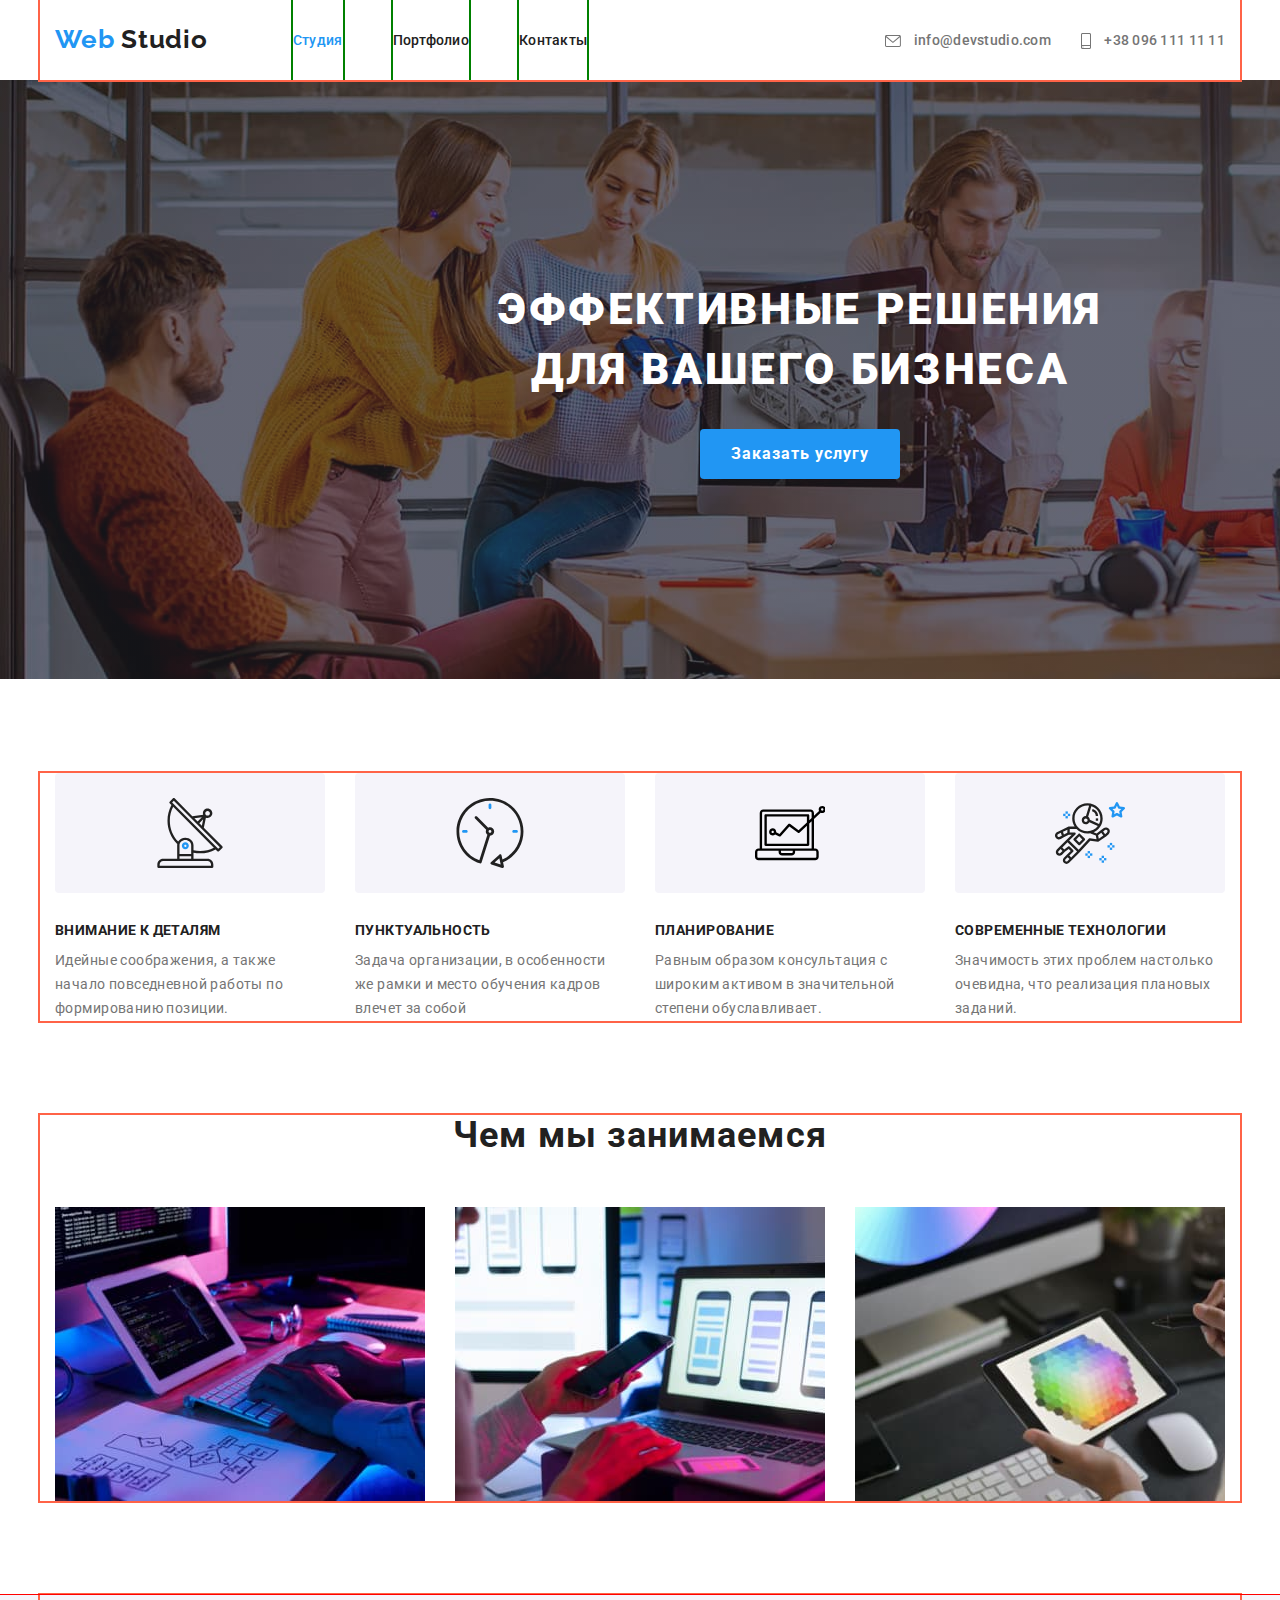
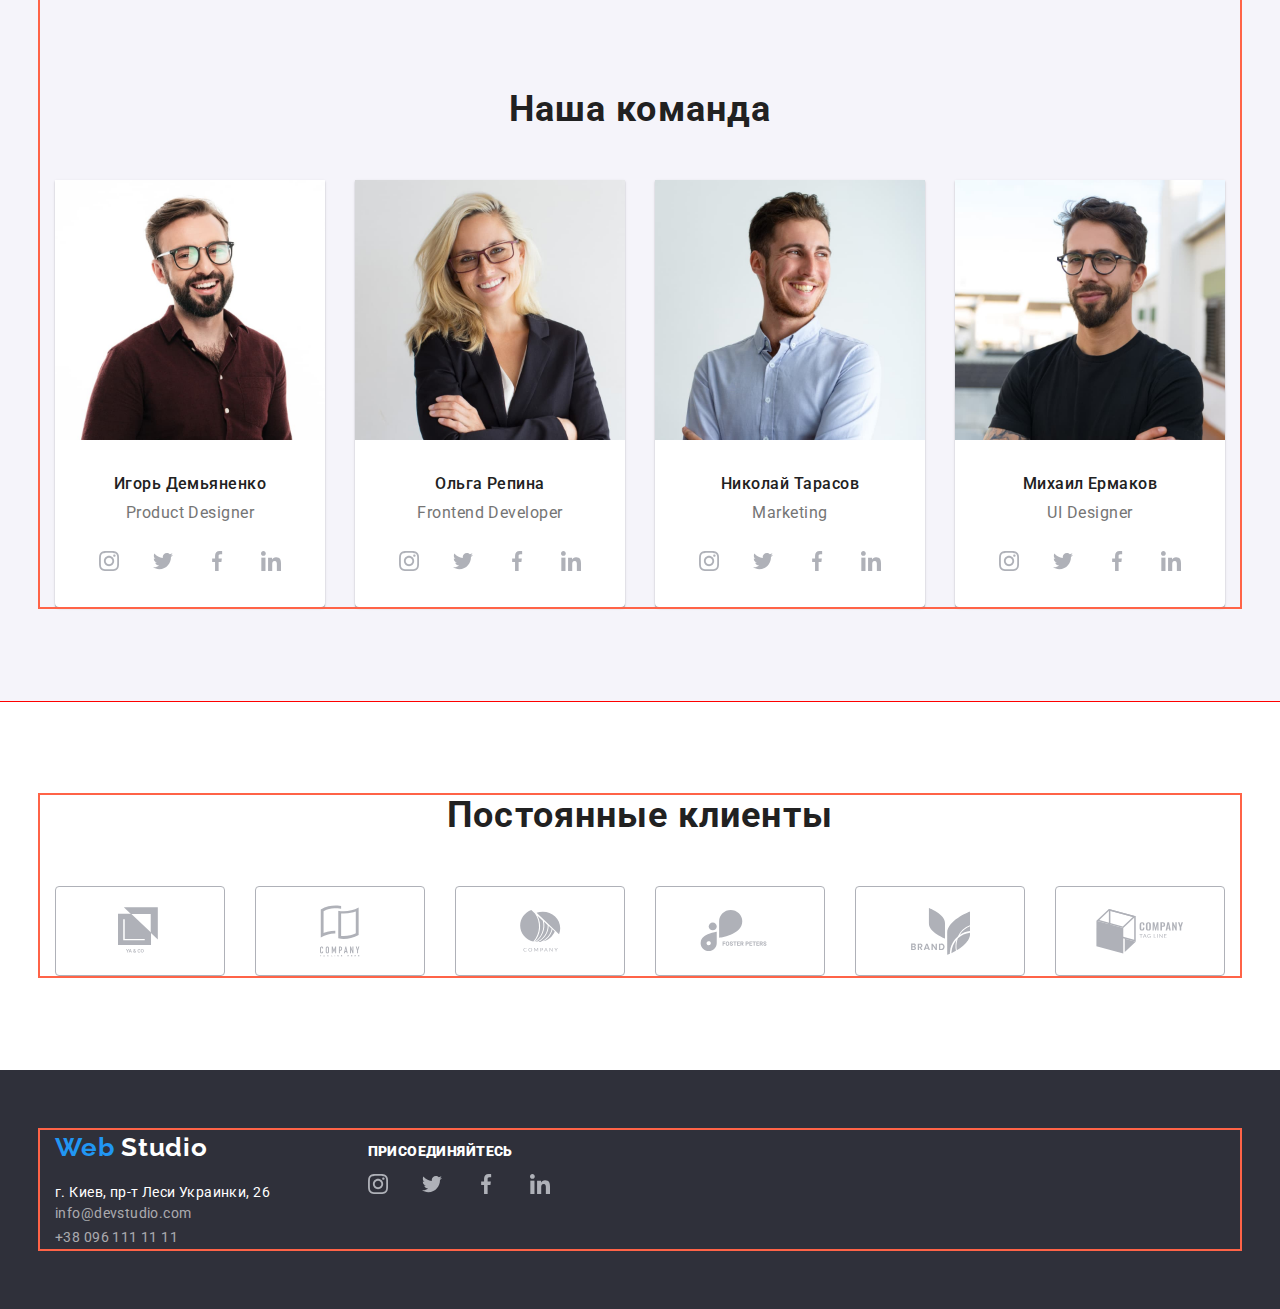
==== commit 19965b6e: "22-46" ====
--- a/index.html
+++ b/index.html
@@ -396,26 +396,38 @@
 			<ul class="footer-social">
 				<li>
 					<a href="">
-						<img src="./images/instalogo.svg" alt="instagram link" width="20" />
+						<!-- <img src="./images/instalogo.svg" alt="instagram link" width="20" /> -->
+						<svg class="social-icon">
+							<use href="./images/symbol-defs.svg#instalogo"></use>
+						</svg>
 					</a>
 				</li>
 				<li>
 					<a href="">
-						<img src="./images/twitlogo.svg" alt="twitter link" width="20" />
+						<!-- <img src="./images/twitlogo.svg" alt="twitter link" width="20" /> -->
+						<svg class="social-icon">
+							<use href="./images/symbol-defs.svg#twitlogo"></use>
+						</svg>
 					</a>
 				</li>
 				<li>
 					<a href="">
-						<img src="./images/fblogo.svg" alt="facebook link" width="20" />
+						<!-- <img src="./images/fblogo.svg" alt="facebook link" width="20" /> -->
+						<svg class="social-icon">
+							<use href="./images/symbol-defs.svg#fblogo"></use>
+						</svg>
 					</a>
 				</li>
 				<li>
-					<a href=""><img src="./images/lilogo.svg" alt="linkedin link" width="20" /></a>
+					<!-- <a href=""><img src="./images/lilogo.svg" alt="linkedin link" width="20" /></a> -->
+					<svg class="social-icon">
+						<use href="./images/symbol-defs.svg#lilogo"></use>
+					</svg>
 				</li>
 			</ul>
 			</div>
 			<div class="footer-right">
-			<p><b>Подпишитесь на рассылку</b></p>
+			<!-- <p><b>Подпишитесь на рассылку</b></p> -->
 			<!--<button type="button">Подписаться</button>-->
 			</div>
 			</div>
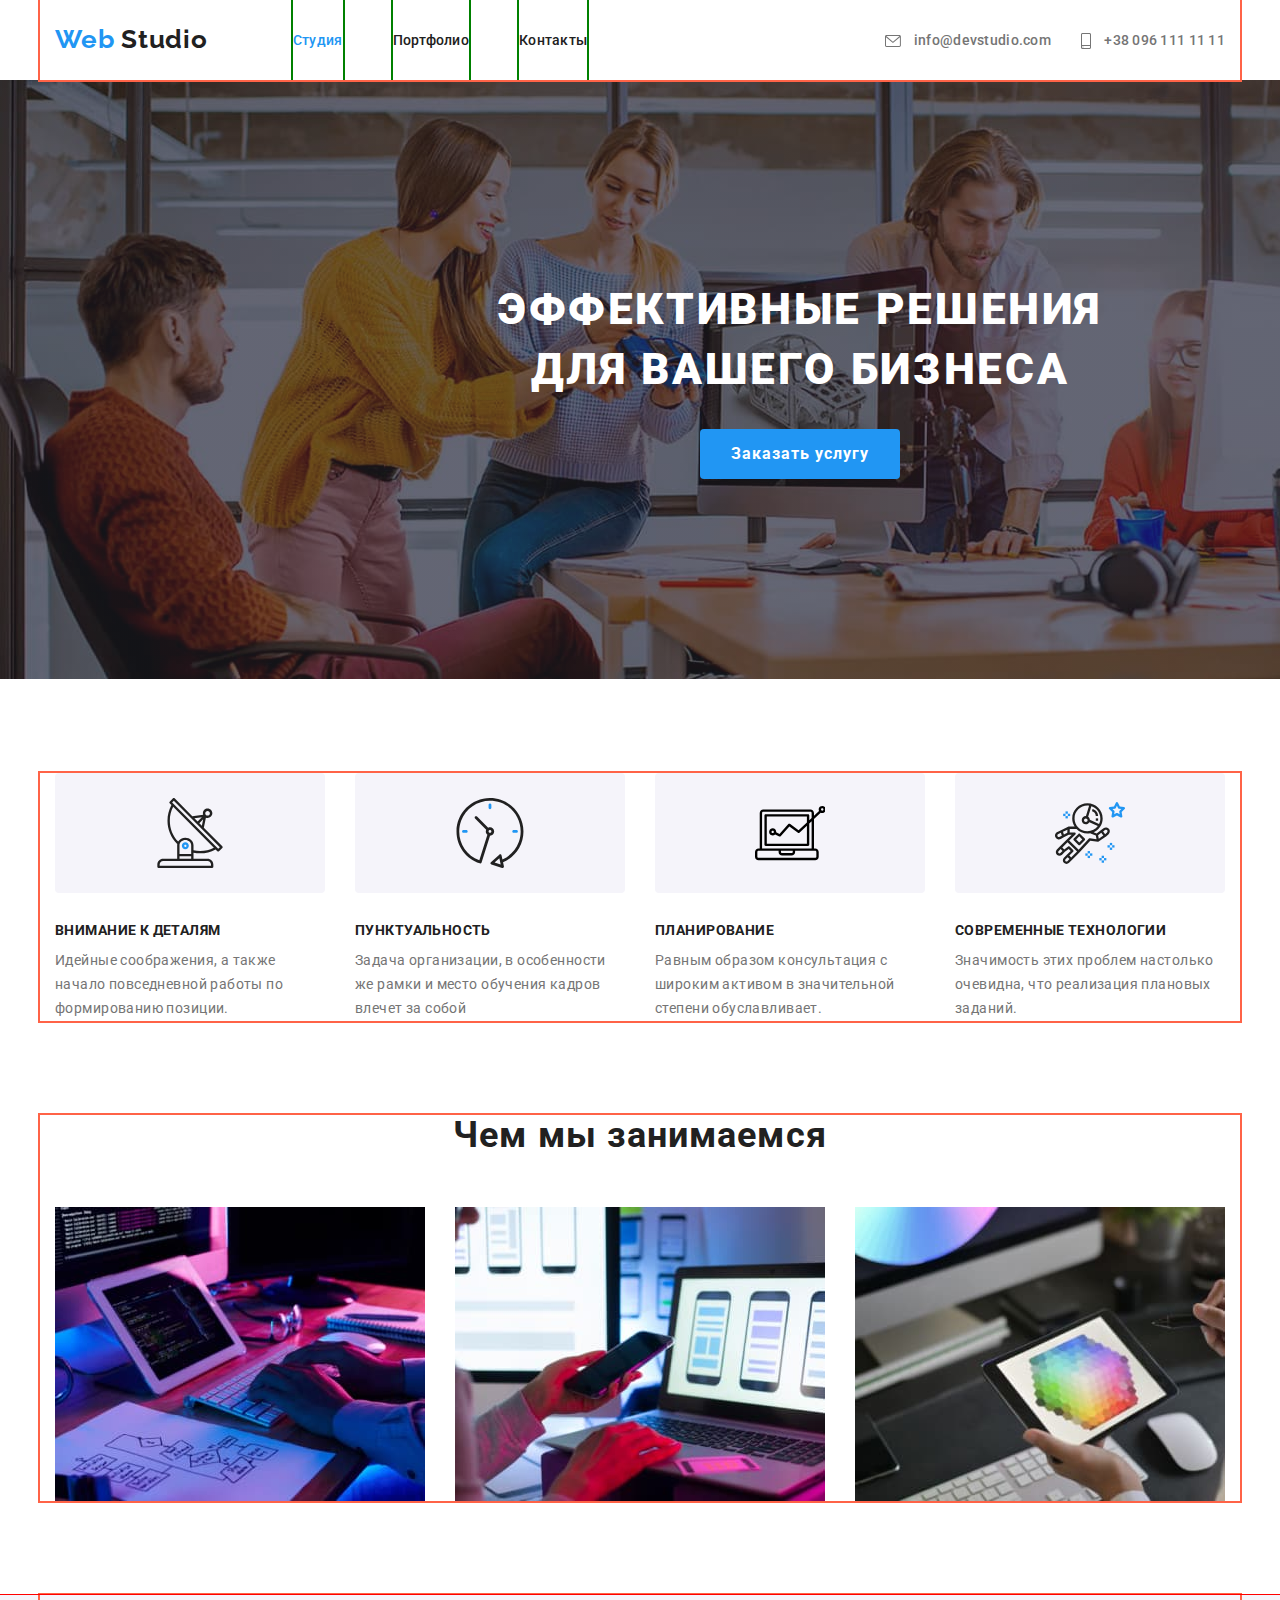
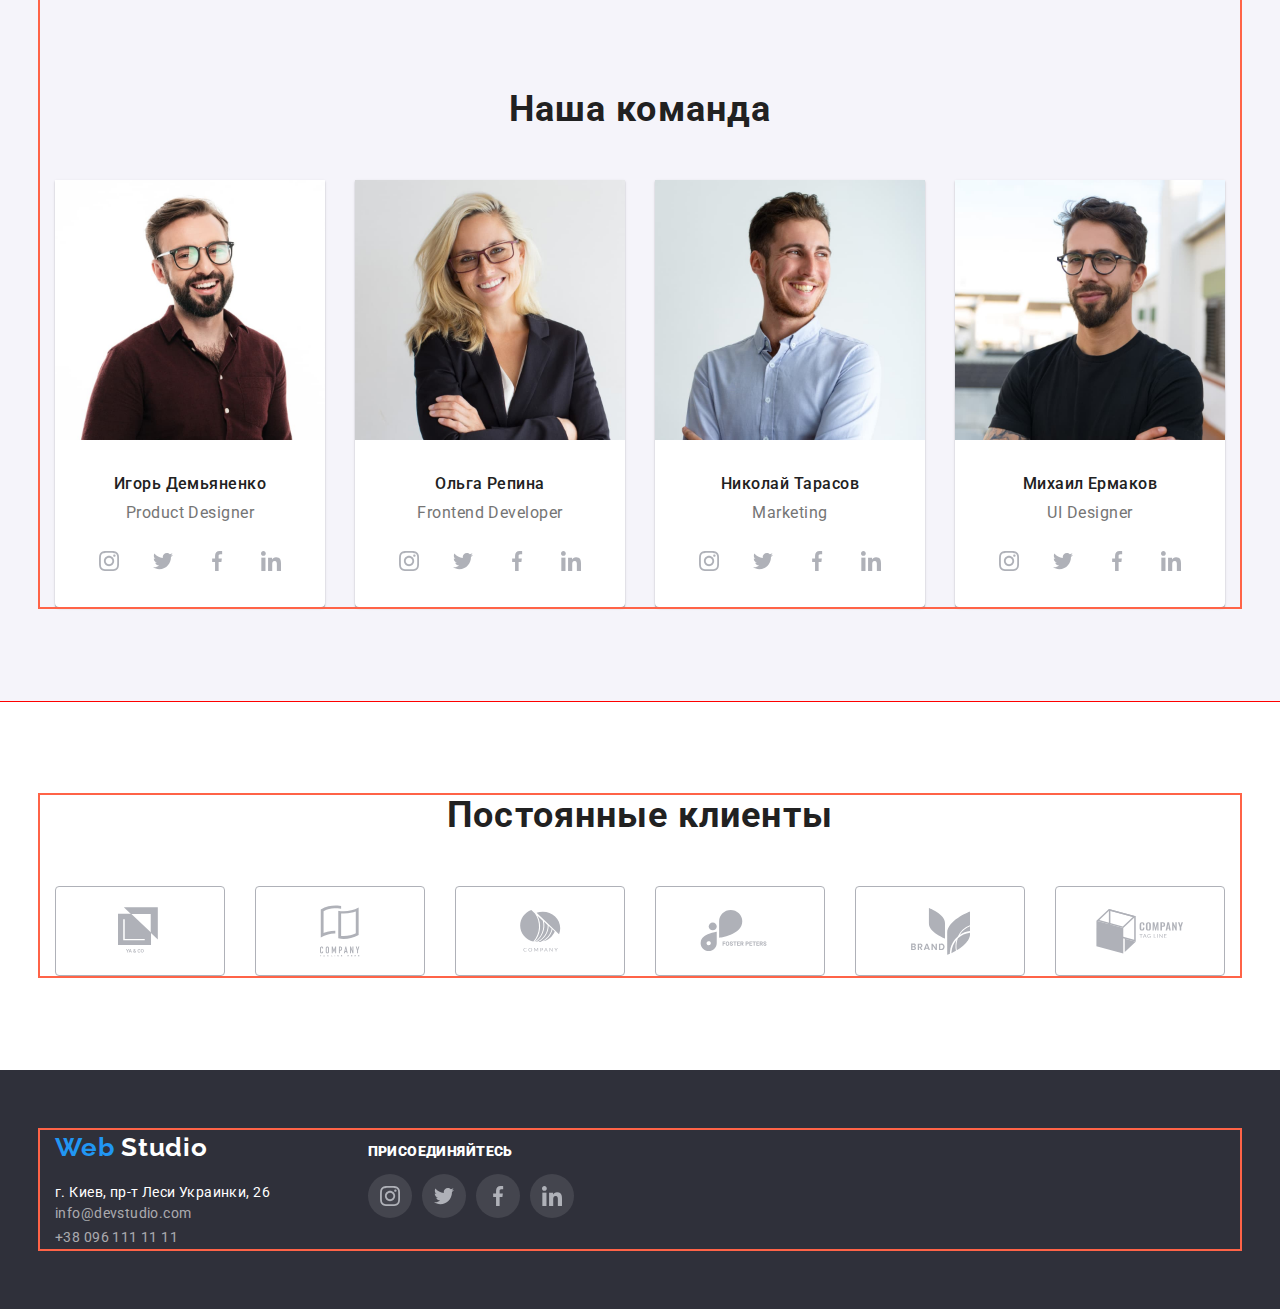
==== commit f8bf9a14: "23-30" ====
--- a/index.html
+++ b/index.html
@@ -394,35 +394,37 @@
 			<p><b>присоединяйтесь</b></p>
 			
 			<ul class="footer-social">
-				<li>
-					<a href="">
+				<li class="middle-item">
+					<a class="social-link" href="">
 						<!-- <img src="./images/instalogo.svg" alt="instagram link" width="20" /> -->
-						<svg class="social-icon">
+						<svg class="social-icon" width="20" height="20">
 							<use href="./images/symbol-defs.svg#instalogo"></use>
 						</svg>
 					</a>
 				</li>
-				<li>
-					<a href="">
+				<li class="middle-item">
+					<a class="social-link" href="">
 						<!-- <img src="./images/twitlogo.svg" alt="twitter link" width="20" /> -->
-						<svg class="social-icon">
+						<svg class="social-icon"  width="20" height="20">
 							<use href="./images/symbol-defs.svg#twitlogo"></use>
 						</svg>
 					</a>
 				</li>
-				<li>
-					<a href="">
+				<li class="middle-item">
+					<a class="social-link" href="">
 						<!-- <img src="./images/fblogo.svg" alt="facebook link" width="20" /> -->
-						<svg class="social-icon">
+						<svg class="social-icon"  width="20" height="20">
 							<use href="./images/symbol-defs.svg#fblogo"></use>
 						</svg>
 					</a>
 				</li>
-				<li>
-					<!-- <a href=""><img src="./images/lilogo.svg" alt="linkedin link" width="20" /></a> -->
-					<svg class="social-icon">
+				<li class="middle-item">
+					<a class="social-link" href="">
+						<!-- <img src="./images/lilogo.svg" alt="linkedin link" width="20" /> -->
+					<svg class="social-icon"  width="20" height="20">
 						<use href="./images/symbol-defs.svg#lilogo"></use>
 					</svg>
+					</a>
 				</li>
 			</ul>
 			</div>
--- a/css/main.css
+++ b/css/main.css
@@ -597,20 +597,35 @@
 .footer-middle {
 	flex-basis: 206px;
 }
+
 .footer-social {
 	display: flex;
 }
 .footer-social li {
 	width: 44px;
+	height: 44px;
 	margin-right: 10px;
+	background-color: #ffffff1a;
+	border-radius: 50%;
+	display: flex;
+	padding-left: 12px;
+	padding-right: 12px;
+	padding-bottom: 12px;
+	padding-top: 12px;
 }
 .footer-social li:last-child {
 	margin-right: 0px;
 }
+
 .footer-right {
 	flex-basis: 570px;
 }
-
+/*.social-link {
+	width: 44px;
+	height: 44px;
+	background-color: #ffffff;
+	border-radius: 50%;
+}*/
 .footer {
 	display: flex;
 	justify-content: space-between;
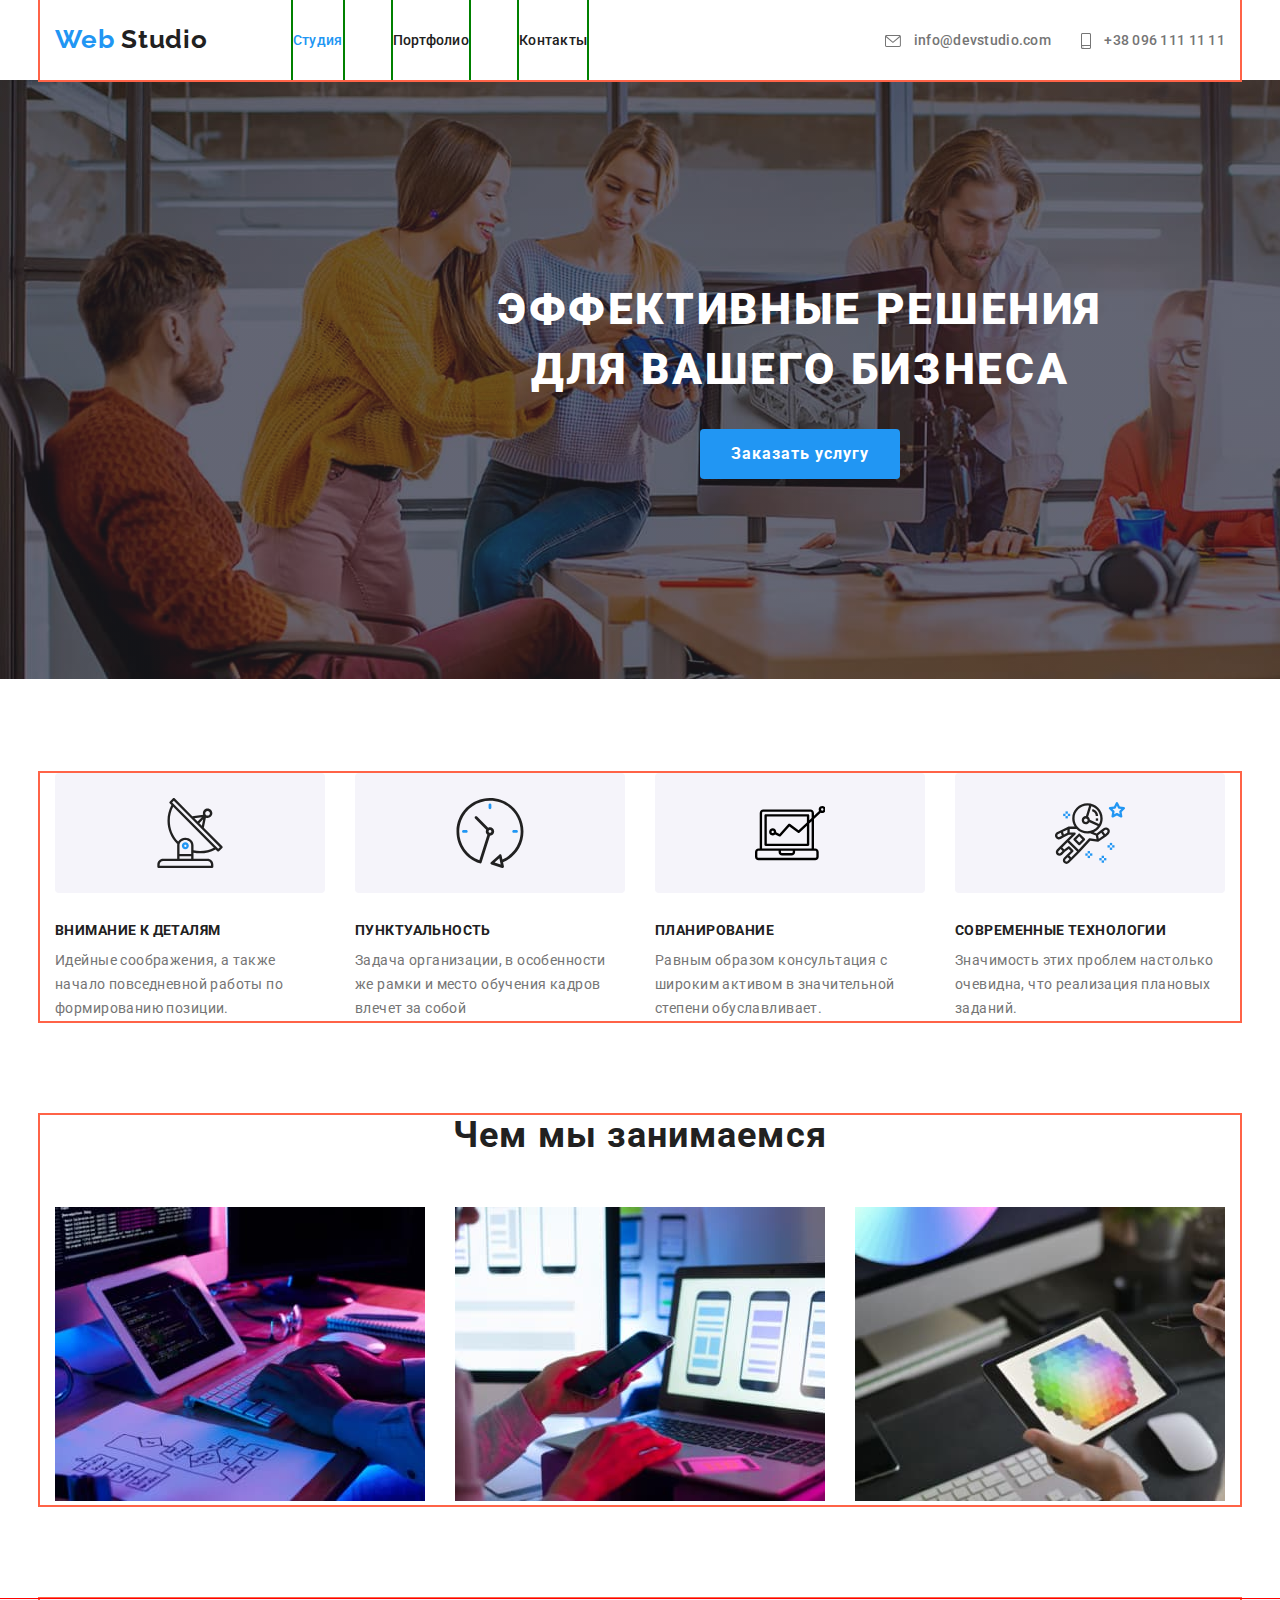
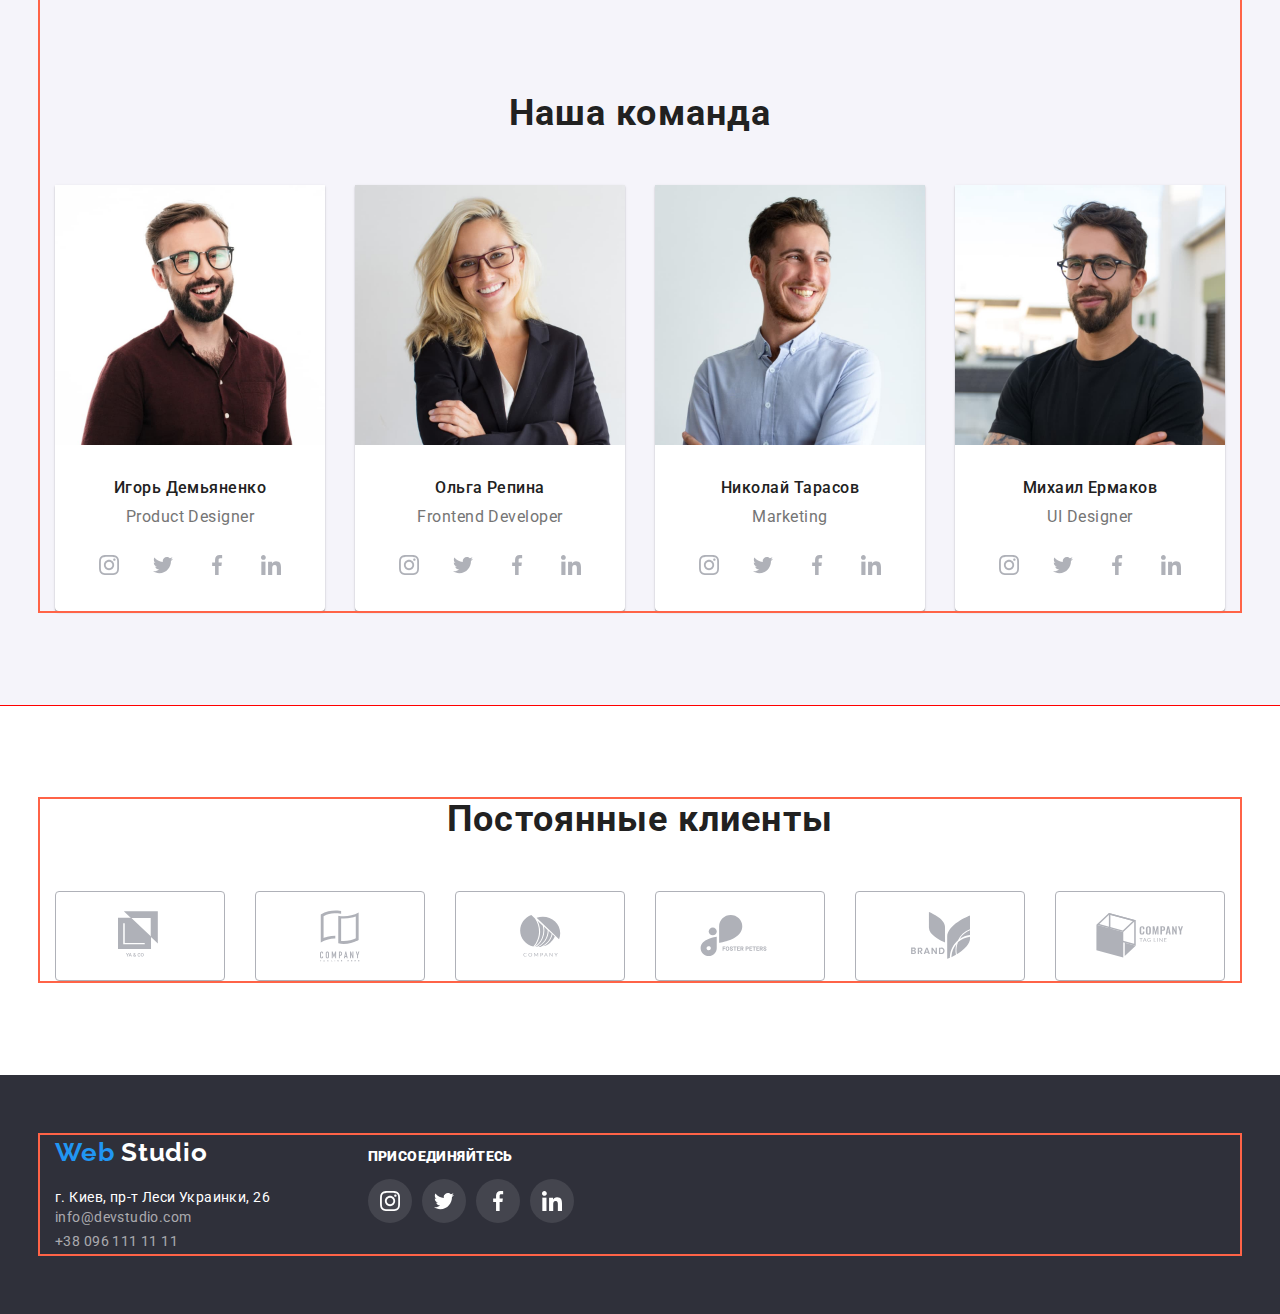
==== commit 867e9c4f: "filters-shadow" ====
--- a/index.html
+++ b/index.html
@@ -120,15 +120,15 @@
 				<h2>Чем мы занимаемся</h2>
 				<ul class="inventions">
 					<li class="inventions-item">
-						<a href=""><img src="./images/box1.jpg" alt="laptop image" width="370"  /></a>
+						<img src="./images/box1.jpg" alt="laptop image" width="370"  />
 						<!-- <h3 class="overlay">Десктопные приложения</h3> -->
 					</li>
 					<li class="inventions-item">
-						<a href=""><img src="./images/box2.jpg" alt="cell phone image" width="370" /></a>
+						<img src="./images/box2.jpg" alt="cell phone image" width="370" />
 						<!-- <h3 class="overlay">Мобильные приложения</h3> -->
 					</li>
 					<li class="inventions-item">
-						<a href=""><img src="./images/box3.jpg" alt="mac image" width="370" /></a>
+						<img src="./images/box3.jpg" alt="mac image" width="370" />
 						<!-- <h3 class="overlay">Дизайнерские решения</h3> -->
 					</li>
 				</ul>
--- a/css/main.css
+++ b/css/main.css
@@ -382,10 +382,12 @@
 	background-color: var(--features-bg-color);
 	color: var(--main-txt-color);
 }
-.filters button:hover,
-.filters button:focus {
+.filters button:focus,
+.filters button:hover {
 	background-color: var(--accent-color);
 	color: var(--over-txt-color);
+	box-shadow: 0px 3px 1px rgba(0, 0, 0, 0.1), 0px 1px 2px rgba(0, 0, 0, 0.08), 0px 2px 2px rgba(0, 0, 0, 0.12);
+	border-radius: 4px;
 }
 
 .portfolio h3 {
@@ -613,6 +615,12 @@
 	padding-bottom: 12px;
 	padding-top: 12px;
 }
+.footer-social li:hover {
+	background-color: var(--accent-color);
+}
+.social-link .social-icon {
+	fill: white;
+}
 .footer-social li:last-child {
 	margin-right: 0px;
 }
